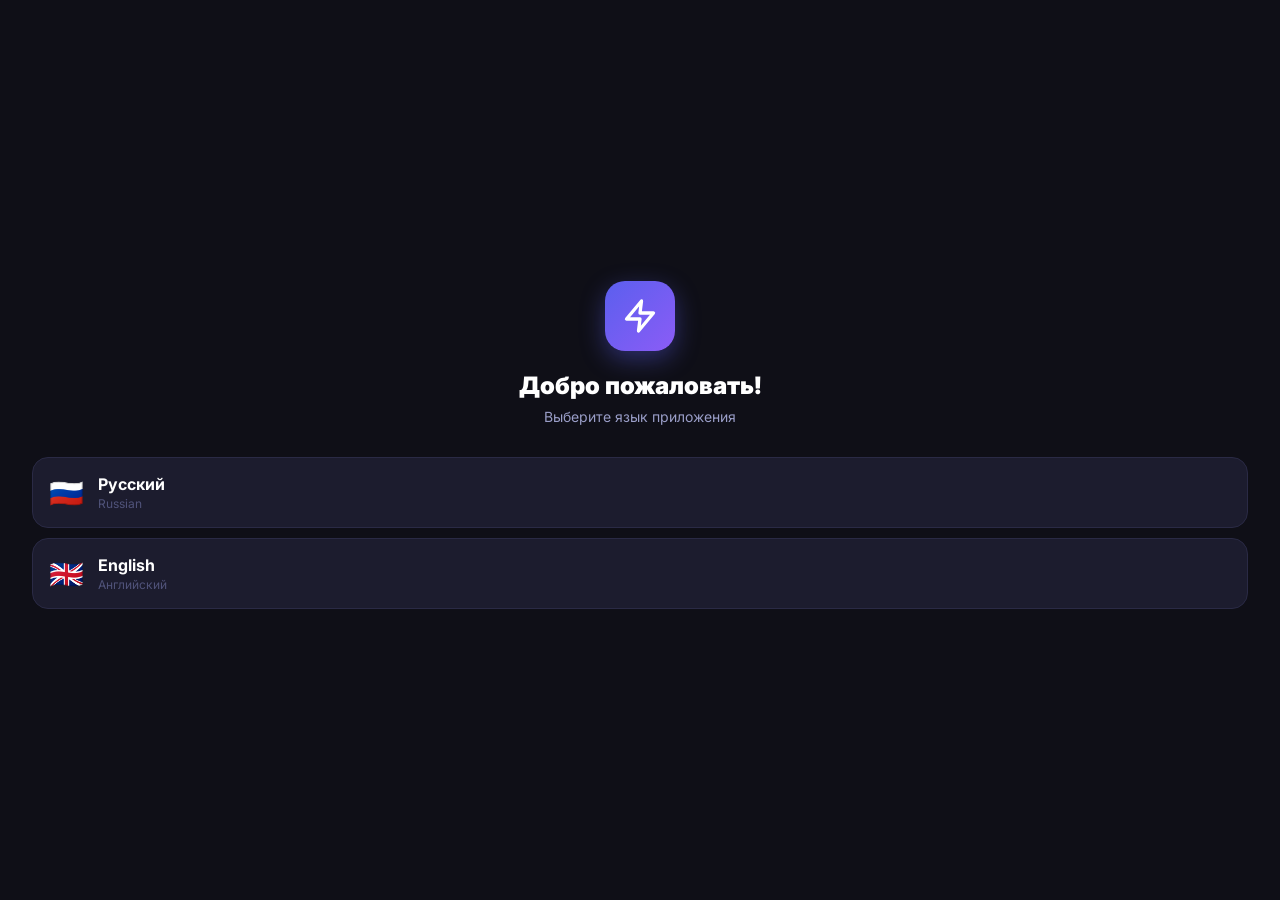
==== index.html @ 1520b5a9 "Add files via upload" ====
<!DOCTYPE html>
<html lang="ru">
<head>
  <meta charset="UTF-8">
  <meta name="viewport" content="width=device-width, initial-scale=1.0, maximum-scale=1.0, user-scalable=no, viewport-fit=cover">
  <title>TradeTON</title>
  <script src="https://telegram.org/js/telegram-web-app.js"></script>
  <link rel="stylesheet" href="style.css">
</head>
<body>

<div class="lang-welcome" id="langWelcome">
  <div class="lw-logo">
    <svg viewBox="0 0 24 24" fill="none" stroke="#fff" stroke-width="2.2" stroke-linecap="round" stroke-linejoin="round" width="36" height="36"><path d="M13 2L3 14h9l-1 8 10-12h-9l1-8z"/></svg>
  </div>
  <div class="lw-title" data-i18n="lang_welcome_title">Добро пожаловать!</div>
  <div class="lw-sub" data-i18n="lang_welcome_sub">Выберите язык приложения</div>
  <div class="lw-opt" onclick="chooseLang('ru')">
    <div class="lw-opt-flag">🇷🇺</div>
    <div><div class="lw-opt-name">Русский</div><div class="lw-opt-sub">Russian</div></div>
  </div>
  <div class="lw-opt" onclick="chooseLang('en')">
    <div class="lw-opt-flag">🇬🇧</div>
    <div><div class="lw-opt-name">English</div><div class="lw-opt-sub">Английский</div></div>
  </div>
</div>

<div class="lang-modal-overlay" id="langModal" onclick="if(event.target===this)closeLangModal()">
  <div class="lang-modal">
    <div class="modal-handle"></div>
    <div class="modal-title" data-i18n="lang_select_title">Выберите язык</div>
    <div class="lang-option" id="lang-opt-ru" onclick="chooseLang('ru')">
      <div class="lang-option-name">🇷🇺 Русский</div>
      <div class="lang-check"><svg viewBox="0 0 24 24" fill="none" stroke="#fff" stroke-width="3" width="12" height="12"><polyline points="20 6 9 17 4 12"/></svg></div>
    </div>
    <div class="lang-option" id="lang-opt-en" onclick="chooseLang('en')">
      <div class="lang-option-name">🇬🇧 English</div>
      <div class="lang-check"><svg viewBox="0 0 24 24" fill="none" stroke="#fff" stroke-width="3" width="12" height="12"><polyline points="20 6 9 17 4 12"/></svg></div>
    </div>
  </div>
</div>

<div class="splash" id="splash">
  <div class="splash-logo">
    <svg viewBox="0 0 24 24"><path d="M13 2L3 14h9l-1 8 10-12h-9l1-8z"/></svg>
  </div>
  <div class="splash-name">Trade<span>TON</span></div>
  <div class="splash-sub" data-i18n="info_tagline">Умные боты. Реальный доход.</div>
  <div class="splash-bar-wrap"><div class="splash-bar" id="splashBar"></div></div>
  <div class="splash-dots">
    <div class="splash-dot lit" id="sd0"></div>
    <div class="splash-dot" id="sd1"></div>
    <div class="splash-dot" id="sd2"></div>
    <div class="splash-dot" id="sd3"></div>
  </div>
</div>

<div class="header">
  <div class="logo">
    <div class="logo-mark">
      <svg viewBox="0 0 24 24" fill="none" stroke="#fff" stroke-width="2.2" stroke-linecap="round" stroke-linejoin="round"><path d="M13 2L3 14h9l-1 8 10-12h-9l1-8z"/></svg>
    </div>
    <div class="logo-text">Trade<span>TON</span></div>
  </div>
  <div class="header-right">
    <div class="bal-pill">
      <div class="balance-label" data-i18n="balance">Баланс</div>
      <div class="balance-val" id="balanceEl">2 841.50 TON</div>
    </div>
    <div class="avatar" id="avatarEl">А</div>
  </div>
</div>

<div class="pages">

  <!-- ТОРГИ -->
  <div class="page active" id="page-trade">
    <div id="activeSection" style="display:none">
      <div class="sec-title"><span style="display:inline-flex;align-items:center;gap:5px"><svg viewBox="0 0 24 24" fill="none" stroke="#39D98A" stroke-width="1.9" stroke-linecap="round" stroke-linejoin="round" width="14" height="14" ><circle cx="12" cy="12" r="3" fill="#39D98A"/><path d="M12 2v2M12 20v2M4.93 4.93l1.41 1.41M17.66 17.66l1.41 1.41M2 12h2M20 12h2M4.93 19.07l1.41-1.41M17.66 6.34l1.41-1.41"/></svg></span> <span data-i18n="active_bots">Активные боты</span></div>
      <div id="activeBotsList"></div>
    </div>
    <div class="sec-title" data-i18n="buy_bot">Купить бота</div>

    <div class="bot-card" id="bot-basic">
      <div class="bot-head">
        <div class="bot-icon basic"><svg viewBox="0 0 24 24" fill="none" stroke="#7B7FF8" stroke-width="1.8" stroke-linecap="round" stroke-linejoin="round"><rect x="3" y="11" width="18" height="10" rx="2"/><path d="M12 2v4"/><circle cx="12" cy="6" r="1"/><path d="M8 15h.01M12 15h.01M16 15h.01"/><path d="M6 11V9a6 6 0 0 1 12 0v2"/></svg></div>
        <div><div class="bot-name">Scout Bot</div><div class="bot-tier tier-basic">BASIC</div></div>
        <div class="bot-badge"><div class="yield-val" id="yld-basic">+3.5–4.8%</div><div class="yield-lbl" id="ylbl-basic">за 7 дней</div></div>
      </div>
      <div class="bot-body">
        <div class="bot-pairs" data-bot="basic">
          <button class="pair-chip sel">EUR/USD</button>
          <button class="pair-chip">GBP/USD</button>
          <button class="pair-chip">USD/JPY</button>
          <button class="pair-chip">USD/CHF</button>
        </div>
        <div class="bot-dur" data-bot="basic">
          <button class="dur-btn sel" data-days="7" data-price="29">7 дней<span class="dur-price">29 TON</span></button>
          <button class="dur-btn" data-days="14" data-price="49">14 дней<span class="dur-price">49 TON</span></button>
          <button class="dur-btn" data-days="30" data-price="89">30 дней<span class="dur-price">89 TON</span></button>
        </div>
        <button class="buy-btn basic-btn" onclick="openModal('Scout Bot','basic')"><span style="display:inline-flex;align-items:center;gap:6px"><svg viewBox="0 0 24 24" fill="none" stroke="#fff" stroke-width="1.9" stroke-linecap="round" stroke-linejoin="round" width="15" height="15" ><path d="M4.5 16.5c-1.5 1.26-2 5-2 5s3.74-.5 5-2c.71-.84.7-2.13-.09-2.91a2.18 2.18 0 0 0-2.91-.09z"/><path d="m12 15-3-3a22 22 0 0 1 2-3.95A12.88 12.88 0 0 1 22 2c0 2.72-.78 7.5-6 11a22.35 22.35 0 0 1-4 2z"/><path d="M9 12H4s.55-3.03 2-4c1.62-1.08 5 0 5 0"/><path d="M12 15v5s3.03-.55 4-2c1.08-1.62 0-5 0-5"/></svg> <span data-i18n-html="launch_btn_basic">Запустить — 29 TON</span></span></button>
      </div>
    </div>

    <div class="bot-card" id="bot-pro">
      <div class="bot-head">
        <div class="bot-icon pro"><svg viewBox="0 0 24 24" fill="none" stroke="#39D98A" stroke-width="1.8" stroke-linecap="round" stroke-linejoin="round"><polyline points="22 7 13.5 15.5 8.5 10.5 2 17"/><polyline points="16 7 22 7 22 13"/></svg></div>
        <div><div class="bot-name">Alpha Bot</div><div class="bot-tier tier-pro">PRO</div></div>
        <div class="bot-badge"><div class="yield-val" style="color:var(--green)" id="yld-pro">+4.2–6.1%</div><div class="yield-lbl" id="ylbl-pro">за 7 дней</div></div>
      </div>
      <div class="bot-body">
        <div class="bot-pairs" data-bot="pro">
          <button class="pair-chip sel">AAPL</button>
          <button class="pair-chip">TSLA</button>
          <button class="pair-chip">NVDA</button>
          <button class="pair-chip">MSFT</button>
          <button class="pair-chip">AMZN</button>
        </div>
        <div class="bot-dur" data-bot="pro">
          <button class="dur-btn sel" data-days="7" data-price="79">7 дней<span class="dur-price">79 TON</span></button>
          <button class="dur-btn" data-days="14" data-price="139">14 дней<span class="dur-price">139 TON</span></button>
          <button class="dur-btn" data-days="30" data-price="249">30 дней<span class="dur-price">249 TON</span></button>
        </div>
        <button class="buy-btn pro-btn" onclick="openModal('Alpha Bot','pro')"><span style="display:inline-flex;align-items:center;gap:6px"><svg viewBox="0 0 24 24" fill="none" stroke="#052010" stroke-width="1.9" stroke-linecap="round" stroke-linejoin="round" width="15" height="15" ><path d="M9.5 2A2.5 2.5 0 0 1 12 4.5v15a2.5 2.5 0 0 1-4.96-.46 2.5 2.5 0 0 1-2.96-3.08 3 3 0 0 1-.34-5.58 2.5 2.5 0 0 1 1.32-4.24 2.5 2.5 0 0 1 1.98-3A2.5 2.5 0 0 1 9.5 2Z"/><path d="M14.5 2A2.5 2.5 0 0 0 12 4.5v15a2.5 2.5 0 0 0 4.96-.46 2.5 2.5 0 0 0 2.96-3.08 3 3 0 0 0 .34-5.58 2.5 2.5 0 0 0-1.32-4.24 2.5 2.5 0 0 0-1.98-3A2.5 2.5 0 0 0 14.5 2Z"/></svg> <span data-i18n-html="launch_btn_pro">Запустить — 79 TON</span></span></button>
      </div>
    </div>

    <div class="bot-card premium" id="bot-elite">
      <div class="bot-head">
        <div class="bot-icon elite"><svg viewBox="0 0 24 24" fill="none" stroke="#F6465D" stroke-width="1.8" stroke-linecap="round" stroke-linejoin="round"><polygon points="12 2 15.09 8.26 22 9.27 17 14.14 18.18 21.02 12 17.77 5.82 21.02 7 14.14 2 9.27 8.91 8.26 12 2"/></svg></div>
        <div><div class="bot-name">Quantum Bot</div><div class="bot-tier tier-elite">ELITE</div></div>
        <div class="bot-badge"><div class="yield-val" style="color:var(--green)" id="yld-elite">+5.0–8.0%</div><div class="yield-lbl" id="ylbl-elite">за 7 дней</div></div>
      </div>
      <div class="bot-body">
        <div class="bot-pairs" data-bot="elite">
          <button class="pair-chip sel">XAU/USD</button>
          <button class="pair-chip">XAG/USD</button>
          <button class="pair-chip">EUR/USD</button>
          <button class="pair-chip">GBP/JPY</button>
        </div>
        <div class="bot-dur" data-bot="elite">
          <button class="dur-btn sel" data-days="7" data-price="199">7 дней<span class="dur-price">199 TON</span></button>
          <button class="dur-btn" data-days="14" data-price="349">14 дней<span class="dur-price">349 TON</span></button>
          <button class="dur-btn" data-days="30" data-price="599">30 дней<span class="dur-price">599 TON</span></button>
        </div>
        <button class="buy-btn elite-btn" onclick="openModal('Quantum Bot','elite')"><span style="display:inline-flex;align-items:center;gap:6px"><svg viewBox="0 0 24 24" fill="none" stroke="#fff" stroke-width="1.9" stroke-linecap="round" stroke-linejoin="round" width="15" height="15" ><polygon points="12 2 15.09 8.26 22 9.27 17 14.14 18.18 21.02 12 17.77 5.82 21.02 7 14.14 2 9.27 8.91 8.26 12 2"/></svg> <span data-i18n-html="launch_btn_elite">Запустить — 199 TON</span></span></button>
      </div>
    </div>
  </div>

  <!-- ЗАДАНИЯ -->
  <div class="page" id="page-tasks">
    <div style="background:linear-gradient(160deg,#1A1A35,#12122A,#0F0F17);border:1px solid var(--border);border-radius:var(--r);padding:20px;margin-bottom:12px;position:relative;overflow:hidden;">
      <div style="position:absolute;top:-50px;right:-50px;width:160px;height:160px;background:radial-gradient(circle,rgba(91,95,238,.18),transparent 70%)"></div>
      <div style="font-size:20px;font-weight:900;letter-spacing:-.4px;margin-bottom:4px" data-i18n="tasks_title">Задания</div>
      <div style="font-size:12px;color:var(--text2)" data-i18n="tasks_sub">Выполняй задания — получай TON</div>
    </div>

    <div class="sec-title" data-i18n="tasks_referrals_title">Приглашения</div>
    <div id="tasksRefList"></div>

    <div class="sec-title" data-i18n="tasks_bots_title">Боты</div>
    <div id="tasksBotsSection"></div>

    <div class="sec-title" data-i18n="tasks_earn_title">Заработок</div>
    <div id="tasksEarnSection"></div>
  </div>

  <!-- РЕФЕРАЛЫ -->
  <div class="page" id="page-ref">
    <div class="ref-hero">
      <div class="wh-lbl" data-i18n="ref_team">Ваша команда</div>
      <div class="ref-count" id="refCount">0 <span style="font-size:15px;color:var(--text2)" data-i18n="ref_referrals">рефералов</span></div>
      <div class="ref-earn"><span data-i18n="ref_earned_lbl">Заработано:</span> <span style="color:var(--green);font-weight:700" id="refEarned">0.0000 TON</span></div>
    </div>

    <div class="card" style="margin-bottom:10px">
      <div style="font-size:13px;font-weight:700;margin-bottom:10px" data-i18n="ref_how_title">Как работает программа</div>
      <div style="display:flex;align-items:flex-start;gap:10px;margin-bottom:8px">
        <div style="min-width:28px;height:28px;border-radius:50%;background:var(--accent-dim);display:flex;align-items:center;justify-content:center;font-size:12px;font-weight:800;color:var(--accent2);flex-shrink:0">1</div>
        <div style="font-size:12px;color:var(--text2);line-height:1.5" data-i18n="ref_step1">Поделись своей реферальной ссылкой с другом</div>
      </div>
      <div style="display:flex;align-items:flex-start;gap:10px;margin-bottom:8px">
        <div style="min-width:28px;height:28px;border-radius:50%;background:var(--accent-dim);display:flex;align-items:center;justify-content:center;font-size:12px;font-weight:800;color:var(--accent2);flex-shrink:0">2</div>
        <div style="font-size:12px;color:var(--text2);line-height:1.5" data-i18n="ref_step2">Друг запускает торгового бота и зарабатывает</div>
      </div>
      <div style="display:flex;align-items:flex-start;gap:10px">
        <div style="min-width:28px;height:28px;border-radius:50%;background:var(--green-dim);display:flex;align-items:center;justify-content:center;font-size:12px;font-weight:800;color:var(--green);flex-shrink:0">3</div>
        <div style="font-size:12px;color:var(--text2);line-height:1.5" data-i18n="ref_step3_full">Ты получаешь 5% от его дохода автоматически на баланс — каждый раз когда он забирает доход с бота</div>
      </div>
    </div>

    <div class="ref-link-box">
      <div class="ref-link" id="refLink">Загрузка...</div>
      <button class="copy-btn" onclick="copyRef()" data-i18n="ref_copy">Копировать</button>
    </div>
    <button class="share-btn" onclick="shareRef()"><span style="display:inline-flex;align-items:center;gap:7px"><svg viewBox="0 0 24 24" fill="none" stroke="#fff" stroke-width="1.9" stroke-linecap="round" stroke-linejoin="round" width="15" height="15"><circle cx="18" cy="5" r="3"/><circle cx="6" cy="12" r="3"/><circle cx="18" cy="19" r="3"/><line x1="8.59" y1="13.51" x2="15.42" y2="17.49"/><line x1="15.41" y1="6.51" x2="8.59" y2="10.49"/></svg> <span data-i18n="ref_share">Поделиться</span></span></button>
    <div class="sec-title" data-i18n="ref_list_title">Рефералы</div>
    <div class="card" id="refList">
      <div style="padding:16px;text-align:center;color:var(--text3);font-size:13px" data-i18n="ref_empty">Пока никого нет</div>
    </div>
  </div>

  <!-- ИНФО -->
  <div class="page" id="page-guide">
    <div class="info-hero">
      <div class="info-logo-wrap">
        <div class="info-logo-icon">
          <svg viewBox="0 0 24 24" fill="none" stroke="#fff" stroke-width="2.2" stroke-linecap="round" stroke-linejoin="round"><path d="M13 2L3 14h9l-1 8 10-12h-9l1-8z"/></svg>
        </div>
        <div class="info-logo-text">Trade<span>TON</span></div>
      </div>
      <div class="info-tagline" data-i18n="info_tagline">Умные боты. Реальный доход.</div>
      <div class="info-version" data-i18n="info_version">Версия 1.0 · TON Blockchain</div>
    </div>

    <div class="sec-title" data-i18n="info_how_title">Как это работает</div>

    <div class="info-step">
      <div class="info-step-icon" style="background:linear-gradient(135deg,#5B5FEE,#7B7FF8)">
        <svg viewBox="0 0 24 24" fill="none" stroke="#fff" stroke-width="2" stroke-linecap="round" stroke-linejoin="round" width="20" height="20"><rect x="3" y="11" width="18" height="10" rx="2"/><path d="M12 2v4"/><circle cx="12" cy="6" r="1"/><path d="M8 15h.01M12 15h.01M16 15h.01"/></svg>
      </div>
      <div class="info-step-body">
        <div class="info-step-title" data-i18n="info_step1_title">Выбери бота</div>
        <div class="info-step-text" data-i18n="info_step1_text">Scout Bot, Alpha Bot или Quantum Bot — выбери бота, торговую пару и срок. Запусти за TON и следи за сделками в реальном времени.</div>
      </div>
    </div>

    <div class="info-step">
      <div class="info-step-icon" style="background:linear-gradient(135deg,#0E7C5A,#39D98A)">
        <svg viewBox="0 0 24 24" fill="none" stroke="#fff" stroke-width="2" stroke-linecap="round" stroke-linejoin="round" width="20" height="20"><polyline points="22 7 13.5 15.5 8.5 10.5 2 17"/><polyline points="16 7 22 7 22 13"/></svg>
      </div>
      <div class="info-step-body">
        <div class="info-step-title" data-i18n="info_step2_title">Бот торгует</div>
        <div class="info-step-text" data-i18n="info_step2_text">Алгоритм открывает и закрывает позиции по BUY и SELL. Иногда фиксирует небольшой минус — чтобы зайти ниже и заработать больше.</div>
      </div>
    </div>

    <div class="info-step">
      <div class="info-step-icon" style="background:linear-gradient(135deg,#7C3AED,#A78BFA)">
        <svg viewBox="0 0 24 24" fill="none" stroke="#fff" stroke-width="2" stroke-linecap="round" stroke-linejoin="round" width="20" height="20"><circle cx="12" cy="12" r="10"/><polyline points="12 6 12 12 16 14"/></svg>
      </div>
      <div class="info-step-body">
        <div class="info-step-title" data-i18n="info_step3_title">Забери доход в конце</div>
        <div class="info-step-text" data-i18n="info_step3_text">По окончании периода появится кнопка «Забрать». Нажми — и весь депозит + заработанное вернётся на твой баланс.</div>
      </div>
    </div>

    <div class="info-step">
      <div class="info-step-icon" style="background:linear-gradient(135deg,#C2185B,#F06292)">
        <svg viewBox="0 0 24 24" fill="none" stroke="#fff" stroke-width="2" stroke-linecap="round" stroke-linejoin="round" width="20" height="20"><path d="M17 21v-2a4 4 0 0 0-4-4H5a4 4 0 0 0-4 4v2"/><circle cx="9" cy="7" r="4"/><path d="M23 21v-2a4 4 0 0 0-3-3.87"/><path d="M16 3.13a4 4 0 0 1 0 7.75"/></svg>
      </div>
      <div class="info-step-body">
        <div class="info-step-title" data-i18n="info_step4_title">Приглашай друзей</div>
        <div class="info-step-text" data-i18n="info_step4_text">Делись реферальной ссылкой — получай % от дохода каждого приглашённого. Пассивный заработок без вложений.</div>
      </div>
    </div>

    <div class="info-step">
      <div class="info-step-icon" style="background:linear-gradient(135deg,#E65100,#FF9800)">
        <svg viewBox="0 0 24 24" fill="none" stroke="#fff" stroke-width="2" stroke-linecap="round" stroke-linejoin="round" width="20" height="20"><path d="M21 12V7H5a2 2 0 0 1 0-4h14v4"/><path d="M3 5v14a2 2 0 0 0 2 2h16v-5"/><path d="M18 12a2 2 0 0 0 0 4h4v-4z"/></svg>
      </div>
      <div class="info-step-body">
        <div class="info-step-title" data-i18n="info_step5_title">Вывод в TON</div>
        <div class="info-step-text" data-i18n="info_step5_text">Все средства хранятся на TON-кошельке. Вывод доступен в любой момент через раздел Кошелёк.</div>
      </div>
    </div>

    <div class="sec-title" data-i18n="faq_title">Частые вопросы</div>
    <div class="faq-item" onclick="toggleFaq(this)">
      <div class="faq-q"><span data-i18n="faq1_q">Могу ли я потерять вложенное?</span><span class="faq-arr">›</span></div>
      <div class="faq-a" data-i18n="faq1_a">Нет. Депозит за бота возвращается полностью в конце периода вместе с доходом. Бот несёт убыток только по отдельным сделкам внутри цикла — итоговый результат всегда плюсовой.</div>
    </div>
    <div class="faq-item" onclick="toggleFaq(this)">
      <div class="faq-q"><span data-i18n="faq2_q">Сколько ботов можно запустить?</span><span class="faq-arr">›</span></div>
      <div class="faq-a" data-i18n="faq2_a">Столько, сколько позволяет баланс. Каждый бот работает независимо — запускай несколько, чтобы суммировать доход по разным инструментам.</div>
    </div>
    <div class="faq-item" onclick="toggleFaq(this)">
      <div class="faq-q"><span data-i18n="faq3_q">Когда зачисляется доход?</span><span class="faq-arr">›</span></div>
      <div class="faq-a" data-i18n="faq3_a">По окончании срока работы бота. В карточке появится кнопка «Забрать» — нажми, и сумма сразу придёт на баланс.</div>
    </div>
    <div class="faq-item" onclick="toggleFaq(this)">
      <div class="faq-q"><span data-i18n="faq4_q">Почему бот иногда продаёт в минус?</span><span class="faq-arr">›</span></div>
      <div class="faq-a" data-i18n="faq4_a">Это часть стратегии: зафиксировать небольшой убыток, чтобы войти по более выгодной цене ниже. Это позволяет заработать больше в рамках всего периода.</div>
    </div>
    <div class="faq-item" onclick="toggleFaq(this)">
      <div class="faq-q"><span data-i18n="faq5_q">Как работает реферальная программа?</span><span class="faq-arr">›</span></div>
      <div class="faq-a" data-i18n="faq5_a">Поделись своей ссылкой. Когда приглашённый запустит бота и получит доход — ты автоматически получишь % от этой суммы на свой баланс.</div>
    </div>
    <div style="height:12px"></div>
  </div>

  <!-- КОШЕЛЁК -->
  <div class="page" id="page-wallet">
    <div class="wallet-hero">
      <div class="wh-lbl" data-i18n="wallet_balance">Баланс кошелька</div>
      <div class="wh-bal" id="walletBal">2 841.50 TON</div>
      <div class="wh-addr">UQBx9k2...d4Kp</div>
      <div class="wallet-act-row">
        <button class="wact-btn wact-in" onclick="openWalletModal('deposit')">
          <div class="wact-ico"><svg viewBox="0 0 24 24" fill="none" stroke="#fff" stroke-width="2.2" stroke-linecap="round" stroke-linejoin="round"><path d="M12 2v20M2 12l10 10 10-10"/></svg></div>
          <span data-i18n="wallet_deposit">Пополнить</span>
        </button>
        <button class="wact-btn wact-out" onclick="openWalletModal('withdraw')">
          <div class="wact-ico"><svg viewBox="0 0 24 24" fill="none" stroke="#fff" stroke-width="2.2" stroke-linecap="round" stroke-linejoin="round"><path d="M12 22V2M2 12l10-10 10 10"/></svg></div>
          <span data-i18n="wallet_withdraw">Вывести</span>
        </button>
      </div>
    </div>

    <div style="display:flex;align-items:center;justify-content:space-between;background:var(--card);border:1px solid var(--border);border-radius:var(--r);padding:14px;margin-bottom:10px;">
      <div>
        <div style="font-size:11px;color:var(--text3);text-transform:uppercase;letter-spacing:.6px;font-weight:600;margin-bottom:3px" data-i18n="lang_label">Язык</div>
        <div style="font-size:14px;font-weight:700" id="langCurrentLabel">Русский</div>
      </div>
      <button onclick="openLangModal()" style="background:var(--accent-dim);border:1px solid var(--accent);color:var(--accent2);border-radius:var(--r2);padding:8px 16px;font-size:13px;font-weight:700;cursor:pointer;font-family:inherit" data-i18n="lang_change">Изменить</button>
    </div>

    <div class="wallet-summary">
      <div class="ws-item">
        <div class="ws-lbl" data-i18n="wallet_available">Доступно</div>
        <div class="ws-val green" id="wAvail">2 841.50 TON</div>
      </div>
      <div class="ws-div"></div>
      <div class="ws-item">
        <div class="ws-lbl" data-i18n="wallet_in_bots">В ботах</div>
        <div class="ws-val" id="wInBots">0 TON</div>
      </div>
      <div class="ws-div"></div>
      <div class="ws-item">
        <div class="ws-lbl" data-i18n="wallet_monthly">Доход за месяц</div>
        <div class="ws-val green" id="wMonthly">+0 TON</div>
      </div>
    </div>

    <div class="sec-title" data-i18n="wallet_history">История</div>
    <div class="wallet-tx-wrap" id="txList">
      <div style="padding:24px;text-align:center;color:var(--text3);font-size:13px" data-i18n="wallet_no_tx">Транзакций пока нет</div>
    </div>
  </div>
</div>

<!-- MODAL: Deposit/Withdraw -->
<div class="modal-overlay" id="walletModal">
  <div class="modal">
    <div class="modal-handle"></div>
    <button class="modal-close" onclick="closeWalletModal()">✕</button>
    <div class="modal-title" id="wModalTitle">Пополнить</div>

    <div id="wDepositView">
      <div class="wm-address-box">
        <div class="wm-addr-lbl" data-i18n="deposit_addr_lbl">Ваш TON-адрес</div>
        <div class="wm-addr-val" id="wDepositAddr">UQBx9k2mF...d4Kp</div>
        <button class="wm-copy-btn" onclick="copyWalletAddr()">
          <svg viewBox="0 0 24 24" fill="none" stroke="currentColor" stroke-width="2" stroke-linecap="round" stroke-linejoin="round" width="14" height="14"><rect x="9" y="9" width="13" height="13" rx="2"/><path d="M5 15H4a2 2 0 0 1-2-2V4a2 2 0 0 1 2-2h9a2 2 0 0 1 2 2v1"/></svg>
          <span data-i18n="deposit_copy_addr">Копировать</span>
        </button>
      </div>
      
      <!-- Поле для MEMO -->
      <div style="margin-bottom: 14px;">
        <div class="wm-addr-lbl" data-i18n="deposit_memo_lbl">Ваш MEMO (Telegram ID)</div>
        <div class="wm-address-box" style="border-color:var(--accent);background:var(--accent-dim);">
          <div style="display:flex;align-items:center;justify-content:space-between;gap:10px;">
            <div style="font-size:20px;font-weight:800;color:var(--accent2);letter-spacing:.5px;" id="userTelegramId">—</div>
            <button class="wm-copy-btn" onclick="copyMemoId()" id="copyMemoBtn">
              <svg viewBox="0 0 24 24" fill="none" stroke="currentColor" stroke-width="2" stroke-linecap="round" stroke-linejoin="round" width="14" height="14"><rect x="9" y="9" width="13" height="13" rx="2"/><path d="M5 15H4a2 2 0 0 1-2-2V4a2 2 0 0 1 2-2h9a2 2 0 0 1 2 2v1"/></svg>
              <span data-i18n="deposit_copy_memo">Копировать</span>
            </button>
          </div>
        </div>
        <div class="wm-hint" style="margin-top:6px;background:rgba(246,70,93,.08);border-color:rgba(246,70,93,.3);" data-i18n="deposit_memo_hint">
          ⚠️ ОБЯЗАТЕЛЬНО укажите этот MEMO в комментарии к переводу! Без MEMO средства не будут зачислены.
        </div>
      </div>
      
      <div class="wm-hint" data-i18n="deposit_hint">Отправь TON на этот адрес — средства зачислятся после подтверждения администратором.</div>
      <div class="wm-amount-row">
        <div class="wm-lbl" data-i18n="deposit_amount_lbl">Сумма пополнения</div>
        <div class="wm-input-wrap">
          <input class="wm-input" type="number" id="depositAmt" placeholder="0.00" min="0.1" step="0.1">
          <span class="wm-currency">TON</span>
        </div>
      </div>
      <button class="confirm-btn" onclick="doDeposit()"><span style="display:inline-flex;align-items:center;gap:7px"><svg viewBox="0 0 24 24" fill="none" stroke="#fff" stroke-width="1.9" stroke-linecap="round" stroke-linejoin="round" width="15" height="15" ><path d="M12 2v20M2 12l10 10 10-10"/></svg> <span data-i18n="deposit_btn">Пополнить</span></span></button>
    </div>

    <div id="wWithdrawView" style="display:none">
      <div class="wm-balance-hint"><span data-i18n="withdraw_avail_lbl">Доступно:</span> <span id="wDrawAvail" style="color:var(--green);font-weight:700">—</span></div>
      <div class="wm-lbl" style="margin-bottom:6px" data-i18n="withdraw_amount">Сумма вывода</div>
      <div class="wm-input-wrap" style="margin-bottom:10px">
        <input class="wm-input" type="number" id="withdrawAmt" placeholder="0.00" min="0.1" step="0.1">
        <span class="wm-currency">TON</span>
      </div>
      <div class="wm-lbl" style="margin-bottom:6px" data-i18n="withdraw_addr">TON-адрес получателя</div>
      <input class="wm-input" id="withdrawAddr" placeholder="UQ..." style="width:100%;margin-bottom:10px;background:var(--card2);border:1px solid var(--border);border-radius:var(--r2);padding:13px 14px;font-size:14px;color:var(--text);font-family:inherit;outline:none">
      <div class="row" style="border:none;padding:4px 0 10px">
        <div class="row-lbl" data-i18n="withdraw_fee">Комиссия сети</div>
        <div class="row-val" style="color:var(--text2)">~0.05 TON</div>
      </div>
      <div class="row" style="border:none;padding:0">
        <div class="row-lbl" data-i18n="withdraw_receive">Получите</div>
        <div class="row-val" id="wDrawGet" style="color:var(--green)">—</div>
      </div>
      <button class="confirm-btn" onclick="doWithdraw()" style="background:linear-gradient(135deg,#F6465D,#FF6B6B)"><span style="display:inline-flex;align-items:center;gap:7px"><svg viewBox="0 0 24 24" fill="none" stroke="#fff" stroke-width="1.9" stroke-linecap="round" stroke-linejoin="round" width="15" height="15" ><path d="M12 22V2M2 12l10-10 10 10"/></svg> <span data-i18n="withdraw_btn">Вывести</span></span></button>
    </div>
  </div>
</div>

<nav class="nav">
  <button class="nav-btn active" onclick="switchPage('trade')" id="nav-trade">
    <div class="nav-ico"><svg viewBox="0 0 24 24"><polyline points="22 7 13.5 15.5 8.5 10.5 2 17"/><polyline points="16 7 22 7 22 13"/></svg></div>
    <div class="nav-lbl" data-i18n="nav_trade">Торги</div>
  </button>
  <button class="nav-btn" onclick="switchPage('tasks')" id="nav-tasks">
    <div class="nav-ico"><svg viewBox="0 0 24 24" fill="none" stroke="currentColor" stroke-width="1.7" stroke-linecap="round" stroke-linejoin="round"><path d="M9 11l3 3L22 4"/><path d="M21 12v7a2 2 0 0 1-2 2H5a2 2 0 0 1-2-2V5a2 2 0 0 1 2-2h11"/></svg></div>
    <div class="nav-lbl" data-i18n="nav_tasks">Задания</div>
  </button>
  <button class="nav-btn" onclick="switchPage('ref')" id="nav-ref">
    <div class="nav-ico"><svg viewBox="0 0 24 24"><path d="M17 21v-2a4 4 0 0 0-4-4H5a4 4 0 0 0-4 4v2"/><circle cx="9" cy="7" r="4"/><path d="M23 21v-2a4 4 0 0 0-3-3.87"/><path d="M16 3.13a4 4 0 0 1 0 7.75"/></svg></div>
    <div class="nav-lbl" data-i18n="nav_ref">Рефералы</div>
  </button>
  <button class="nav-btn" onclick="switchPage('guide')" id="nav-guide">
    <div class="nav-ico"><svg viewBox="0 0 24 24"><circle cx="12" cy="12" r="10"/><path d="M12 16v-4"/><path d="M12 8h.01"/></svg></div>
    <div class="nav-lbl" data-i18n="nav_guide">Инфо</div>
  </button>
  <button class="nav-btn" onclick="switchPage('wallet')" id="nav-wallet">
    <div class="nav-ico"><svg viewBox="0 0 24 24"><path d="M21 12V7H5a2 2 0 0 1 0-4h14v4"/><path d="M3 5v14a2 2 0 0 0 2 2h16v-5"/><path d="M18 12a2 2 0 0 0 0 4h4v-4z"/></svg></div>
    <div class="nav-lbl" data-i18n="nav_wallet">Кошелёк</div>
  </button>
</nav>

<div class="modal-overlay" id="botModal">
  <div class="modal">
    <div class="modal-handle"></div>
    <button class="modal-close" onclick="closeModal()">✕</button>
    <div class="modal-title" id="mTitle">Запустить бота</div>
    <div class="row"><div class="row-lbl" data-i18n="modal_bot">Бот</div><div class="row-val" id="mName">—</div></div>
    <div class="row"><div class="row-lbl" data-i18n="modal_pair">Инструмент</div><div class="row-val" id="mPair">—</div></div>
    <div class="row"><div class="row-lbl" data-i18n="modal_period">Период</div><div class="row-val" id="mDays">—</div></div>
    <div class="row"><div class="row-lbl" data-i18n="modal_yield">Доход за период</div><div class="row-val" style="color:var(--green)" id="mYield">—</div></div>
    <div class="row"><div class="row-lbl" data-i18n="modal_price">Стоимость</div><div class="row-val" id="mPrice">—</div></div>
    <div style="height:1px;background:var(--border);margin:8px 0"></div>
    <div class="row"><div class="row-lbl" data-i18n="modal_after">Баланс после</div><div class="row-val" style="color:var(--text2)" id="mAfter">—</div></div>
    <button class="confirm-btn" onclick="buyBot()"><span style="display:inline-flex;align-items:center;gap:7px"><svg viewBox="0 0 24 24" fill="none" stroke="#fff" stroke-width="1.9" stroke-linecap="round" stroke-linejoin="round" width="15" height="15" ><polyline points="20 6 9 17 4 12"/></svg> <span data-i18n="modal_confirm">Подтвердить</span></span></button>
  </div>
</div>

<div class="toast" id="toast"></div>

<script src="localization.js"></script>
<script src="script.js"></script>
</body>
</html>
---- style.css ----
@import url('https://fonts.googleapis.com/css2?family=Inter:wght@400;500;600;700;800;900&display=swap');
@import url('https://fonts.googleapis.com/css2?family=Inter:wght@400;500;600;700;800;900&display=swap');
:root {
  --bg:#0F0F17;
  --bg2:#13131E;
  --card:#1C1C2E;
  --card2:#22223A;
  --border:#2A2A45;
  --border2:#333358;
  --accent:#5B5FEE;
  --accent2:#7B7FF8;
  --accent-dim:rgba(91,95,238,0.14);
  --accent-dim2:rgba(91,95,238,0.07);
  --green:#39D98A;
  --green-dim:rgba(57,217,138,0.1);
  --red:#FF5263;
  --red-dim:rgba(255,82,99,0.1);
  --text:#FFFFFF;
  --text2:#9A9EC8;
  --text3:#50537A;
  --r:16px; --r2:12px; --r3:8px;
}
*{margin:0;padding:0;box-sizing:border-box;-webkit-tap-highlight-color:transparent;}
html,body{height:100%;background:var(--bg);color:var(--text);font-family:'Inter',system-ui,sans-serif;overflow:hidden;}

/* ── SCROLLBAR ── */
::-webkit-scrollbar{width:0;height:0;}

/* ── HEADER — спущен вниз, с отступами и скруглением ── */
.header{
  position:fixed;
  top:82px;                 /* отступ сверху */
  left:12px;
  right:12px;
  width:auto;               /* чтобы не растягивался на всю ширину с отступами */
  z-index:100;
  background:rgba(15,15,23,0.92);
  backdrop-filter:blur(20px);
  border:1px solid var(--border);
  border-radius:20px;       /* скруглённые края */
  padding:0 16px;
  height:56px;              /* чуть уменьшил высоту для аккуратности */
  display:flex;
  align-items:center;
  justify-content:space-between;
  box-shadow:0 4px 12px rgba(0,0,0,0.2);
}
.logo{display:flex;align-items:center;gap:9px;}
.logo-mark{
  width:34px;height:34px;border-radius:10px;
  background:linear-gradient(135deg,#5B5FEE,#8B5CF6);
  display:flex;align-items:center;justify-content:center;flex-shrink:0;
  box-shadow:0 4px 12px rgba(91,95,238,0.35);
}
.logo-mark svg{width:18px;height:18px;fill:none;stroke:#fff;stroke-width:2;stroke-linecap:round;stroke-linejoin:round;}
.logo-text{font-size:16px;font-weight:800;letter-spacing:-.4px;color:var(--text);}
.logo-text span{background:linear-gradient(90deg,#7B7FF8,#C4B5FD);-webkit-background-clip:text;-webkit-text-fill-color:transparent;}
.header-right{display:flex;align-items:center;gap:10px;}

.avatar{width:34px;height:34px;border-radius:50%;background:linear-gradient(135deg,#5B5FEE,#8B5CF6);display:flex;align-items:center;justify-content:center;font-size:13px;font-weight:800;color:#fff;flex-shrink:0;border:2px solid rgba(91,95,238,.3);cursor:pointer;}

.bal-pill{text-align:right;}
.balance-label{font-size:9px;color:var(--text3);text-transform:uppercase;letter-spacing:.8px;font-weight:600;}
.balance-val{font-size:16px;font-weight:800;color:var(--text);letter-spacing:-.4px;line-height:1.2;}

/* ── PAGES — увеличен отступ сверху, чтобы контент не перекрывал спущенный хедер ── */
.pages{
  position:fixed;
  top:130px;                /* 12px (отступ хедера) + 56px (высота хедера) + 10px доп.воздуха */
  left:0;
  right:0;
  bottom:62px;             /* высота навбара */
  overflow:hidden;
}
.page{
  position:absolute;
  inset:0;
  overflow-y:auto;
  overflow-x:hidden;
  padding:16px 14px 20px;  /* увеличен верхний отступ */
  display:none;
}
.page.active{display:block;}

/* ── NAV ── */
.nav{
  position:fixed;bottom:0;left:0;right:0;z-index:100;
  background:rgba(15,15,23,0.96);backdrop-filter:blur(20px);
  border-top:1px solid var(--border);
  display:flex;align-items:stretch;height:62px;
  padding-bottom:env(safe-area-inset-bottom,0px);
}
.nav-btn{flex:1;display:flex;flex-direction:column;align-items:center;justify-content:center;gap:4px;border:none;background:none;cursor:pointer;color:var(--text3);transition:color .2s;padding:0;position:relative;}
.nav-btn.active{color:var(--accent2);}
.nav-ico{width:22px;height:22px;display:flex;align-items:center;justify-content:center;}
.nav-ico svg{width:22px;height:22px;fill:none;stroke:currentColor;stroke-width:1.7;stroke-linecap:round;stroke-linejoin:round;transition:stroke .2s;}
.nav-lbl{font-size:9px;font-weight:600;text-transform:uppercase;letter-spacing:.5px;transition:color .2s;}
.nav-btn.active .nav-ico svg{stroke:var(--accent2);}
.nav-btn.active .nav-lbl{color:var(--accent2);}
.nav-btn.active::before{content:'';position:absolute;top:0;left:50%;transform:translateX(-50%);width:28px;height:2px;background:linear-gradient(90deg,#5B5FEE,#A78BFA);border-radius:0 0 4px 4px;}

/* ── SEC TITLE ── */
.sec-title{font-size:11px;font-weight:700;color:var(--text3);text-transform:uppercase;letter-spacing:1.2px;margin:16px 0 10px;display:flex;align-items:center;gap:8px;}
.sec-title::after{content:'';flex:1;height:1px;background:var(--border);}

/* ── BOT CARDS ── */
.bot-card{
  background:var(--card);border:1px solid var(--border);
  border-radius:var(--r);margin-bottom:12px;overflow:hidden;
}
.bot-card.premium{border-color:rgba(91,95,238,.4);box-shadow:0 0 0 1px rgba(91,95,238,.1);}
.bot-head{display:flex;align-items:center;gap:12px;padding:15px 15px 13px;border-bottom:1px solid var(--border);}
.bot-icon{width:46px;height:46px;border-radius:13px;display:flex;align-items:center;justify-content:center;flex-shrink:0;}
.bot-icon svg{width:24px;height:24px;}
.bot-icon.basic{background:linear-gradient(135deg,#1E1E3A,#252550);border:1px solid rgba(91,95,238,.25);}
.bot-icon.pro{background:linear-gradient(135deg,#0E1E1E,#0E2820);border:1px solid rgba(57,217,138,.2);}
.bot-icon.elite{background:linear-gradient(135deg,#2A1040,#3D1458);border:1px solid rgba(167,139,250,.25);}
.bot-name{font-size:15px;font-weight:800;letter-spacing:-.2px;}
.bot-tier{font-size:9px;font-weight:800;padding:3px 8px;border-radius:6px;display:inline-block;margin-top:4px;letter-spacing:.5px;text-transform:uppercase;}
.tier-basic{background:var(--accent-dim);color:var(--accent2);}
.tier-pro{background:var(--green-dim);color:var(--green);}
.tier-elite{background:rgba(167,139,250,.12);color:#A78BFA;}
.bot-badge{margin-left:auto;text-align:right;flex-shrink:0;}
.yield-val{font-size:18px;font-weight:800;color:var(--green);letter-spacing:-.4px;}
.yield-lbl{font-size:9px;color:var(--text3);margin-top:2px;font-weight:500;}
.bot-body{padding:13px 15px 15px;}
.bot-pairs{display:flex;gap:5px;flex-wrap:wrap;margin-bottom:13px;}
.pair-chip{padding:5px 10px;border-radius:var(--r3);border:1px solid var(--border2);background:var(--card2);font-size:11px;font-weight:600;color:var(--text2);cursor:pointer;transition:all .15s;font-family:inherit;}
.pair-chip.sel{background:var(--accent-dim);border-color:var(--accent);color:var(--accent2);}
.bot-dur{display:flex;gap:6px;margin-bottom:13px;}
.dur-btn{flex:1;padding:8px 4px;border-radius:var(--r3);border:1px solid var(--border);background:var(--card2);color:var(--text2);font-size:11px;font-weight:700;cursor:pointer;text-align:center;transition:all .15s;line-height:1.3;font-family:inherit;}
.dur-price{display:block;font-size:10px;color:var(--text3);font-weight:500;margin-top:2px;}
.dur-btn.sel{background:var(--accent-dim);border-color:var(--accent);color:var(--accent2);}
.dur-btn.sel .dur-price{color:var(--accent2);opacity:.7;}
.buy-btn{width:100%;padding:13px;border-radius:var(--r2);border:none;cursor:pointer;font-size:14px;font-weight:700;letter-spacing:.1px;font-family:inherit;display:flex;align-items:center;justify-content:center;gap:7px;transition:opacity .15s;}
.buy-btn:active{opacity:.75;}
.buy-btn.basic-btn{background:linear-gradient(135deg,#5B5FEE,#7B7FF8);color:#fff;}
.buy-btn.pro-btn{background:linear-gradient(135deg,#28C76F,#39D98A);color:#052010;}
.buy-btn.elite-btn{background:linear-gradient(135deg,#7C3AED,#A78BFA);color:#fff;}

/* ── ACTIVE BOTS ── */
.active-bot{background:var(--card);border:1px solid var(--border);border-radius:var(--r);padding:14px 15px;margin-bottom:10px;}
.ab-top{display:flex;align-items:center;gap:8px;margin-bottom:10px;}
.ab-dot{width:6px;height:6px;border-radius:50%;background:var(--green);animation:pulse 2.4s infinite;flex-shrink:0;}
@keyframes pulse{0%,100%{box-shadow:0 0 0 0 rgba(57,217,138,.5);}60%{box-shadow:0 0 0 5px rgba(57,217,138,0);}}
.ab-name{font-size:13px;font-weight:700;flex:1;}
.ab-tag{font-size:10px;font-weight:700;padding:3px 8px;border-radius:6px;background:var(--accent-dim);color:var(--accent2);letter-spacing:.2px;}
.ab-profit{font-size:15px;font-weight:800;letter-spacing:-.2px;}
.ab-days{font-size:10px;color:var(--text3);}

/* ── TRADE LOG ── */
.trade-row{display:flex;align-items:center;gap:6px;padding:8px 0;border-bottom:1px solid rgba(42,42,69,.5);}
.trade-row:last-child{border-bottom:none;padding-bottom:0;}
.tr-badge{font-size:10px;font-weight:700;padding:3px 7px;border-radius:6px;flex-shrink:0;letter-spacing:.3px;min-width:44px;text-align:center;}
.tr-buy{background:var(--accent-dim);color:var(--accent2);}
.tr-sell{background:var(--green-dim);color:var(--green);}
.tr-sell-loss{background:var(--red-dim);color:var(--red);}
.tr-instr{font-size:12px;font-weight:700;flex-shrink:0;min-width:64px;}
.tr-detail{flex:1;font-size:11px;color:var(--text3);}
.tr-pnl{font-size:12px;font-weight:700;text-align:right;flex-shrink:0;min-width:56px;}
.tr-pnl.plus{color:var(--green);}
.tr-pnl.minus{color:var(--red);}
.tr-pnl.open{color:var(--text3);font-size:10px;font-weight:500;}
.tr-t{font-size:10px;color:var(--text3);flex-shrink:0;min-width:36px;text-align:right;}

/* ── STAKING ── */
.reward-row:last-child{border-bottom:none;}

/* ── SHARED ── */
.card{background:var(--card);border:1px solid var(--border);border-radius:var(--r);padding:15px;margin-bottom:10px;}
.row{display:flex;justify-content:space-between;align-items:center;padding:9px 0;border-bottom:1px solid var(--border);}
.row:last-child{border-bottom:none;}
.row-lbl{font-size:12px;color:var(--text2);}
.row-val{font-size:13px;font-weight:700;}

/* ── REFERRALS ── */
.ref-hero{background:linear-gradient(135deg,#1A1A35,#13132A);border:1px solid var(--border);border-radius:var(--r);padding:20px;margin-bottom:12px;position:relative;overflow:hidden;}
.ref-hero::after{content:'';position:absolute;top:-40px;right:-40px;width:140px;height:140px;background:radial-gradient(circle,rgba(91,95,238,.14),transparent 70%);}
.ref-count{font-size:40px;font-weight:900;letter-spacing:-1px;}
.ref-earn{font-size:13px;color:var(--text2);margin-top:3px;}
.ref-link-box{background:var(--card2);border:1px solid var(--border);border-radius:var(--r2);padding:12px 13px;display:flex;align-items:center;gap:8px;margin-bottom:10px;}
.ref-link{flex:1;font-size:12px;color:var(--accent2);overflow:hidden;text-overflow:ellipsis;white-space:nowrap;}
.copy-btn{flex-shrink:0;background:var(--accent);color:#fff;border:none;border-radius:6px;padding:7px 11px;font-size:11px;font-weight:700;cursor:pointer;font-family:inherit;}
.ref-item{display:flex;align-items:center;gap:10px;padding:10px 0;border-bottom:1px solid var(--border);}
.ref-item:last-child{border-bottom:none;}
.ri-ava{width:34px;height:34px;border-radius:50%;background:linear-gradient(135deg,#5B5FEE,#8B5CF6);display:flex;align-items:center;justify-content:center;font-size:13px;font-weight:700;color:#fff;flex-shrink:0;}
.ri-name{font-size:13px;font-weight:600;flex:1;}
.ri-earn{font-size:12px;font-weight:700;color:var(--green);}
.share-btn{width:100%;padding:13px;border-radius:var(--r2);border:none;background:linear-gradient(135deg,#5B5FEE,#7B7FF8);color:#fff;font-size:14px;font-weight:700;cursor:pointer;margin-bottom:12px;font-family:inherit;}

/* ── GUIDE ── */
.guide-card{display:flex;gap:14px;align-items:flex-start;background:var(--card);border:1px solid var(--border);border-radius:var(--r);padding:16px 15px;margin-bottom:8px;}
.guide-num{font-size:11px;font-weight:800;color:#fff;background:linear-gradient(135deg,#5B5FEE,#8B5CF6);width:22px;height:22px;border-radius:50%;display:flex;align-items:center;justify-content:center;flex-shrink:0;margin-top:1px;}
.guide-title{font-size:14px;font-weight:700;margin-bottom:5px;}
.guide-text{font-size:12px;color:var(--text2);line-height:1.6;}

/* ── WALLET ── */
.wallet-hero{
  background:linear-gradient(135deg,#1A1A35,#15152A,#0F0F17);
  border:1px solid var(--border);border-radius:var(--r);
  padding:22px 18px;margin-bottom:12px;position:relative;overflow:hidden;
}
.wallet-hero::before{content:'';position:absolute;top:-40px;right:-40px;width:150px;height:150px;background:radial-gradient(circle,rgba(91,95,238,.15),transparent 70%);}
.wallet-hero::after{content:'';position:absolute;bottom:-30px;left:-30px;width:100px;height:100px;background:radial-gradient(circle,rgba(139,92,246,.1),transparent 70%);}
.wh-lbl{font-size:10px;color:var(--text3);text-transform:uppercase;letter-spacing:1px;margin-bottom:6px;font-weight:600;}
.wh-bal{font-size:30px;font-weight:900;letter-spacing:-1px;color:var(--text);}
.wh-addr{font-size:11px;color:var(--text3);margin-top:8px;font-weight:500;}
.wallet-actions{display:grid;grid-template-columns:repeat(3,1fr);gap:8px;margin-bottom:12px;}
.wa-btn{background:var(--card);border:1px solid var(--border);border-radius:var(--r2);padding:14px 6px;text-align:center;cursor:pointer;transition:border-color .15s;}
.wa-btn:active{border-color:var(--accent);}
.wa-ico{margin-bottom:6px;display:flex;justify-content:center;}
.wa-ico svg{width:22px;height:22px;stroke:var(--accent2);fill:none;stroke-width:1.8;stroke-linecap:round;stroke-linejoin:round;}
.wa-lbl{font-size:10px;font-weight:600;color:var(--text2);letter-spacing:.2px;}
.tx-item{display:flex;align-items:center;gap:11px;padding:12px 0;border-bottom:1px solid var(--border);}
.tx-item:last-child{border-bottom:none;}
.tx-ico{width:38px;height:38px;border-radius:12px;display:flex;align-items:center;justify-content:center;flex-shrink:0;}
.tx-ico svg{width:18px;height:18px;stroke-width:2;stroke-linecap:round;stroke-linejoin:round;}
.tx-info{flex:1;}
.tx-name{font-size:13px;font-weight:600;}
.tx-time{font-size:11px;color:var(--text3);margin-top:1px;}
.tx-amt{font-size:13px;font-weight:700;letter-spacing:-.1px;}
.tx-in{color:var(--green);}
.tx-out{color:var(--red);}

/* ── MODAL ── */
.modal-overlay{position:fixed;inset:0;background:rgba(5,5,10,0.82);backdrop-filter:blur(12px);z-index:200;display:none;align-items:flex-end;}
.modal-overlay.open{display:flex;}
.modal{background:var(--bg2);border:1px solid var(--border2);border-radius:22px 22px 0 0;padding:20px;width:100%;max-height:85vh;overflow-y:auto;position:relative;}
.modal-handle{width:40px;height:3px;background:var(--border2);border-radius:2px;margin:0 auto 20px;}
.modal-title{font-size:16px;font-weight:800;margin-bottom:15px;letter-spacing:-.2px;}
.modal-close{position:absolute;right:18px;top:18px;background:var(--card2);border:none;color:var(--text2);border-radius:50%;width:28px;height:28px;cursor:pointer;font-size:13px;display:flex;align-items:center;justify-content:center;}
.confirm-btn{width:100%;padding:14px;border-radius:var(--r2);border:none;background:linear-gradient(135deg,#5B5FEE,#7B7FF8);color:#fff;font-size:15px;font-weight:700;cursor:pointer;margin-top:14px;font-family:inherit;}

/* ── TOAST ── */
/* ── RATING PAGE ── */
.rating-hero{
  background:linear-gradient(160deg,#1A1A35,#12122A,#0F0F17);
  border:1px solid var(--border);border-radius:var(--r);
  padding:20px 16px 0;margin-bottom:10px;position:relative;overflow:hidden;
}
.rating-hero::before{content:'';position:absolute;top:-50px;right:-50px;width:180px;height:180px;background:radial-gradient(circle,rgba(91,95,238,.15),transparent 70%);}
.rh-title{font-size:20px;font-weight:900;letter-spacing:-.4px;margin-bottom:2px;}
.rh-sub{font-size:11px;color:var(--text3);margin-bottom:18px;}
.rh-podium{display:flex;align-items:flex-end;justify-content:center;gap:8px;padding:0 8px;}
.podium-item{flex:1;display:flex;flex-direction:column;align-items:center;gap:4px;}
.podium-crown{font-size:18px;margin-bottom:-4px;}
.podium-ava{width:44px;height:44px;border-radius:50%;display:flex;align-items:center;justify-content:center;font-size:16px;font-weight:800;color:#fff;flex-shrink:0;}
.p1 .podium-ava{width:52px;height:52px;font-size:18px;box-shadow:0 0 0 3px rgba(91,95,238,.4);}
.podium-name{font-size:11px;font-weight:700;color:var(--text2);}
.podium-earn{font-size:12px;font-weight:800;color:var(--green);}
.podium-bar{width:100%;border-radius:6px 6px 0 0;display:flex;align-items:center;justify-content:center;margin-top:6px;}
.p1-bar{height:52px;background:linear-gradient(180deg,rgba(91,95,238,.3),rgba(91,95,238,.1));}
.p2-bar{height:36px;background:linear-gradient(180deg,rgba(132,142,156,.2),rgba(132,142,156,.06));}
.p3-bar{height:26px;background:linear-gradient(180deg,rgba(199,123,58,.2),rgba(199,123,58,.06));}
.pb-medal{font-size:14px;}

.my-rank-card{
  background:linear-gradient(135deg,rgba(91,95,238,.12),rgba(91,95,238,.04));
  border:1px solid rgba(91,95,238,.3);border-radius:var(--r);
  padding:13px 14px;margin-bottom:10px;
  display:flex;align-items:center;justify-content:space-between;gap:10px;
}
.mr-left{display:flex;align-items:center;gap:10px;}
.mr-pos{font-size:18px;font-weight:900;color:var(--accent2);min-width:34px;}
.mr-ava{width:34px;height:34px;border-radius:50%;background:linear-gradient(135deg,#5B5FEE,#8B5CF6);display:flex;align-items:center;justify-content:center;font-size:13px;font-weight:800;color:#fff;flex-shrink:0;}
.mr-name{font-size:13px;font-weight:700;}
.mr-bot{font-size:10px;color:var(--text3);margin-top:1px;}
.mr-right{text-align:right;}
.mr-earn{font-size:15px;font-weight:800;color:var(--green);}
.mr-lbl{font-size:9px;color:var(--text3);margin-top:1px;text-transform:uppercase;letter-spacing:.5px;}

.rating-tabs{display:flex;gap:6px;margin-bottom:10px;}
.rt-tab{flex:1;padding:7px 4px;border-radius:var(--r3);border:1px solid var(--border);background:none;color:var(--text3);font-size:12px;font-weight:600;cursor:pointer;font-family:inherit;transition:all .15s;}
.rt-tab.active{background:var(--accent-dim);border-color:var(--accent);color:var(--accent2);}

.rank-item{
  display:flex;align-items:center;gap:10px;
  padding:11px 14px;background:var(--card);
  border:1px solid var(--border);border-radius:var(--r2);margin-bottom:6px;
}
.rank-item.me{border-color:rgba(91,95,238,.35);background:rgba(91,95,238,.06);}
.rank-num{font-size:13px;font-weight:800;color:var(--text3);min-width:24px;text-align:center;}
.rank-num.top3{color:var(--accent2);}
.rank-ava{width:36px;height:36px;border-radius:50%;display:flex;align-items:center;justify-content:center;font-size:14px;font-weight:800;color:#fff;flex-shrink:0;}
.rank-info{flex:1;min-width:0;}
.rank-name{font-size:13px;font-weight:700;}
.rank-detail{font-size:10px;color:var(--text3);margin-top:1px;}
.rank-earn{font-size:14px;font-weight:800;color:var(--green);text-align:right;flex-shrink:0;}


/* ── LANG WELCOME ── */
.lang-welcome{position:fixed;inset:0;z-index:9998;background:var(--bg);display:flex;flex-direction:column;align-items:center;justify-content:center;padding:32px;}
.lang-welcome.hidden{display:none;}
.lw-logo{width:70px;height:70px;border-radius:20px;background:linear-gradient(135deg,#5B5FEE,#8B5CF6);display:flex;align-items:center;justify-content:center;margin-bottom:20px;box-shadow:0 8px 24px rgba(91,95,238,.4);}
.lw-title{font-size:24px;font-weight:900;margin-bottom:8px;text-align:center;}
.lw-sub{font-size:14px;color:var(--text2);margin-bottom:32px;text-align:center;}
.lw-opt{width:100%;display:flex;align-items:center;gap:14px;background:var(--card);border:1px solid var(--border);border-radius:var(--r);padding:16px;margin-bottom:10px;cursor:pointer;transition:border-color .15s;}
.lw-opt:active{border-color:var(--accent);}
.lw-opt-flag{font-size:28px;}
.lw-opt-name{font-size:16px;font-weight:700;}
.lw-opt-sub{font-size:12px;color:var(--text3);margin-top:2px;}
/* ── LANG MODAL (in wallet) ── */
.lang-modal-overlay{position:fixed;inset:0;background:rgba(5,5,10,0.82);backdrop-filter:blur(12px);z-index:300;display:none;align-items:flex-end;}
.lang-modal-overlay.open{display:flex;}
.lang-modal{background:var(--bg2);border:1px solid var(--border2);border-radius:22px 22px 0 0;padding:20px;width:100%;}
.lang-option{display:flex;align-items:center;justify-content:space-between;padding:14px 4px;border-bottom:1px solid var(--border);cursor:pointer;}
.lang-option:last-child{border-bottom:none;}
.lang-option-name{font-size:15px;font-weight:600;}
.lang-check{width:20px;height:20px;border-radius:50%;background:var(--accent);display:flex;align-items:center;justify-content:center;opacity:0;flex-shrink:0;}
.lang-option.active .lang-check{opacity:1;}
/* ── TASKS ── */
.task-card{background:var(--card);border:1px solid var(--border);border-radius:var(--r);padding:14px;margin-bottom:8px;display:flex;align-items:center;gap:12px;}
.task-card.done{border-color:rgba(57,217,138,.3);}
.task-card.locked{opacity:.5;}
.task-icon{width:44px;height:44px;border-radius:12px;display:flex;align-items:center;justify-content:center;flex-shrink:0;}
.task-icon svg{width:22px;height:22px;}
.task-body{flex:1;min-width:0;}
.task-name{font-size:13px;font-weight:700;margin-bottom:3px;}
.task-reward{font-size:11px;color:var(--green);font-weight:600;}
.task-prog{font-size:10px;color:var(--text3);margin-top:2px;}
.task-btn{flex-shrink:0;padding:7px 12px;border-radius:var(--r2);border:none;font-size:12px;font-weight:700;cursor:pointer;font-family:inherit;}
.task-btn.claim{background:var(--green);color:#052010;}
.task-btn.done-lbl{background:var(--accent-dim);color:var(--accent2);}
.task-btn.locked-lbl{background:var(--card2);color:var(--text3);}
.toast{position:fixed;bottom:74px;left:50%;transform:translateX(-50%);background:var(--card);border:1px solid var(--border2);color:var(--text);padding:10px 20px;border-radius:20px;font-size:12px;font-weight:600;z-index:500;opacity:0;transition:opacity .25s;white-space:nowrap;pointer-events:none;box-shadow:0 8px 24px rgba(0,0,0,.4);}


/* ── WALLET REDESIGN ── */
.wallet-hero{
  background:linear-gradient(160deg,#1A1A35,#12122A,#0F0F17);
  border:1px solid var(--border);border-radius:var(--r);
  padding:22px 18px 18px;margin-bottom:10px;position:relative;overflow:hidden;
}
.wallet-hero::before{content:'';position:absolute;top:-40px;right:-40px;width:150px;height:150px;background:radial-gradient(circle,rgba(91,95,238,.15),transparent 70%);}
.wh-lbl{font-size:10px;color:var(--text3);text-transform:uppercase;letter-spacing:1px;margin-bottom:6px;font-weight:600;}
.wh-bal{font-size:32px;font-weight:900;letter-spacing:-1.2px;color:var(--text);margin-bottom:4px;}
.wh-addr{font-size:11px;color:var(--text3);margin-bottom:18px;}
.wallet-act-row{display:grid;grid-template-columns:1fr 1fr;gap:8px;}
.wact-btn{display:flex;align-items:center;justify-content:center;gap:8px;padding:12px;border:none;border-radius:var(--r2);cursor:pointer;font-size:13px;font-weight:700;font-family:inherit;transition:opacity .15s;}
.wact-btn:active{opacity:.8;}
.wact-in{background:linear-gradient(135deg,#5B5FEE,#7B7FF8);color:#fff;}
.wact-out{background:rgba(246,70,93,.15);color:var(--red);border:1px solid rgba(246,70,93,.25);}
.wact-ico{width:16px;height:16px;display:flex;align-items:center;justify-content:center;}
.wact-ico svg{width:16px;height:16px;}

.wallet-summary{display:flex;background:var(--card);border:1px solid var(--border);border-radius:var(--r);padding:16px;margin-bottom:10px;}
.ws-item{flex:1;text-align:center;}
.ws-div{width:1px;background:var(--border);margin:0 4px;}
.ws-lbl{font-size:9px;color:var(--text3);text-transform:uppercase;letter-spacing:.5px;margin-bottom:4px;font-weight:600;}
.ws-val{font-size:13px;font-weight:800;color:var(--text);}
.ws-val.green{color:var(--green);}

.wallet-tx-wrap{background:var(--card);border:1px solid var(--border);border-radius:var(--r);padding:4px 14px;}

/* ── WALLET MODAL ── */
.wm-address-box{background:var(--card2);border:1px solid var(--border);border-radius:var(--r2);padding:14px;margin-bottom:12px;}
.wm-addr-lbl{font-size:10px;color:var(--text3);text-transform:uppercase;letter-spacing:.6px;margin-bottom:6px;font-weight:600;}
.wm-addr-val{font-size:13px;font-weight:600;color:var(--text);word-break:break-all;margin-bottom:10px;line-height:1.4;}
.wm-copy-btn{display:flex;align-items:center;gap:6px;background:var(--accent);color:#fff;border:none;border-radius:6px;padding:7px 12px;font-size:12px;font-weight:700;cursor:pointer;font-family:inherit;}
.wm-hint{font-size:12px;color:var(--text2);line-height:1.55;margin-bottom:14px;padding:10px 12px;background:rgba(91,95,238,.07);border-radius:var(--r2);border:1px solid rgba(91,95,238,.15);}
.wm-amount-row{margin-bottom:4px;}
.wm-lbl{font-size:11px;color:var(--text3);font-weight:600;margin-bottom:6px;}
.wm-input-wrap{position:relative;}
.wm-input{width:100%;background:var(--card2);border:1px solid var(--border);border-radius:var(--r2);padding:13px 54px 13px 14px;font-size:16px;font-weight:700;color:var(--text);font-family:inherit;outline:none;transition:border-color .15s;}
.wm-input:focus{border-color:var(--accent);}
.wm-currency{position:absolute;right:14px;top:50%;transform:translateY(-50%);font-size:13px;font-weight:700;color:var(--text3);}
.wm-balance-hint{font-size:13px;color:var(--text2);margin-bottom:14px;}

/* ── INFO PAGE ── */
.info-hero{
  background:linear-gradient(160deg,#1A1A35,#12122A,#0F0F17);
  border:1px solid var(--border);border-radius:var(--r);
  padding:28px 20px 24px;margin-bottom:12px;
  text-align:center;position:relative;overflow:hidden;
}
.info-hero::before{content:'';position:absolute;top:-60px;right:-60px;width:200px;height:200px;background:radial-gradient(circle,rgba(91,95,238,.18),transparent 70%);}
.info-hero::after{content:'';position:absolute;bottom:-40px;left:-40px;width:140px;height:140px;background:radial-gradient(circle,rgba(139,92,246,.1),transparent 70%);}
.info-logo-wrap{display:flex;align-items:center;justify-content:center;gap:10px;margin-bottom:10px;}
.info-logo-icon{width:40px;height:40px;border-radius:12px;background:linear-gradient(135deg,#5B5FEE,#8B5CF6);display:flex;align-items:center;justify-content:center;box-shadow:0 6px 18px rgba(91,95,238,.4);}
.info-logo-icon svg{width:20px;height:20px;}
.info-logo-text{font-size:22px;font-weight:900;letter-spacing:-.5px;}
.info-logo-text span{background:linear-gradient(90deg,#7B7FF8,#C4B5FD);-webkit-background-clip:text;-webkit-text-fill-color:transparent;}
.info-tagline{font-size:14px;color:var(--text2);font-weight:500;margin-bottom:5px;}
.info-version{font-size:11px;color:var(--text3);font-weight:500;}

.info-stats{display:flex;align-items:center;background:var(--card);border:1px solid var(--border);border-radius:var(--r);padding:16px;margin-bottom:12px;}
.info-stat{flex:1;text-align:center;}
.info-stat-div{width:1px;height:32px;background:var(--border);}
.is-val{font-size:17px;font-weight:900;color:var(--text);letter-spacing:-.4px;}
.is-lbl{font-size:10px;color:var(--text3);margin-top:3px;font-weight:500;text-transform:uppercase;letter-spacing:.4px;}

.info-step{display:flex;gap:14px;align-items:flex-start;margin-bottom:10px;}
.info-step-icon{width:42px;height:42px;border-radius:12px;display:flex;align-items:center;justify-content:center;flex-shrink:0;box-shadow:0 4px 12px rgba(0,0,0,.25);}
.info-step-body{flex:1;background:var(--card);border:1px solid var(--border);border-radius:var(--r2);padding:12px 14px;}
.info-step-title{font-size:13px;font-weight:700;margin-bottom:4px;}
.info-step-text{font-size:12px;color:var(--text2);line-height:1.55;}

.faq-item{background:var(--card);border:1px solid var(--border);border-radius:var(--r2);margin-bottom:6px;overflow:hidden;cursor:pointer;transition:border-color .2s;}
.faq-item.open{border-color:rgba(91,95,238,.35);}
.faq-q{display:flex;justify-content:space-between;align-items:center;padding:13px 14px;font-size:13px;font-weight:600;gap:10px;}
.faq-arr{color:var(--text3);font-size:18px;font-weight:300;transition:transform .25s;flex-shrink:0;line-height:1;}
.faq-item.open .faq-arr{transform:rotate(90deg);color:var(--accent2);}
.faq-a{font-size:12px;color:var(--text2);line-height:1.6;padding:0 14px 13px;display:none;}
.faq-item.open .faq-a{display:block;}

/* ── SPLASH SCREEN ── */
.splash{
  position:fixed;inset:0;z-index:9999;
  background:var(--bg);
  display:flex;flex-direction:column;align-items:center;justify-content:center;gap:0;
  transition:opacity .5s ease, transform .5s ease;
}
.splash.hiding{opacity:0;transform:scale(1.04);pointer-events:none;}
.splash-logo{
  width:80px;height:80px;border-radius:22px;
  background:linear-gradient(135deg,#5B5FEE,#8B5CF6);
  display:flex;align-items:center;justify-content:center;
  box-shadow:0 12px 40px rgba(91,95,238,.5);
  animation:splashPulse 2s ease-in-out infinite;
  margin-bottom:20px;
}
.splash-logo svg{width:42px;height:42px;fill:none;stroke:#fff;stroke-width:2;stroke-linecap:round;stroke-linejoin:round;}
@keyframes splashPulse{0%,100%{box-shadow:0 12px 40px rgba(91,95,238,.5);}50%{box-shadow:0 16px 56px rgba(91,95,238,.75);}}
.splash-name{font-size:28px;font-weight:900;letter-spacing:-.6px;margin-bottom:6px;}
.splash-name span{background:linear-gradient(90deg,#7B7FF8,#C4B5FD);-webkit-background-clip:text;-webkit-text-fill-color:transparent;}
.splash-sub{font-size:13px;color:var(--text2);font-weight:500;margin-bottom:40px;}
.splash-bar-wrap{width:160px;height:3px;background:var(--border);border-radius:2px;overflow:hidden;}
.splash-bar{height:100%;width:0%;background:linear-gradient(90deg,#5B5FEE,#A78BFA);border-radius:2px;transition:width .08s linear;}
.splash-dots{display:flex;gap:6px;margin-top:16px;}
.splash-dot{width:5px;height:5px;border-radius:50%;background:var(--border);transition:background .3s;}
.splash-dot.lit{background:var(--accent2);}
.toast.show{opacity:1;}
.tx-status-badge{display:inline-block;font-size:10px;font-weight:700;padding:2px 7px;border-radius:20px;margin-left:6px;vertical-align:middle;letter-spacing:.2px;}
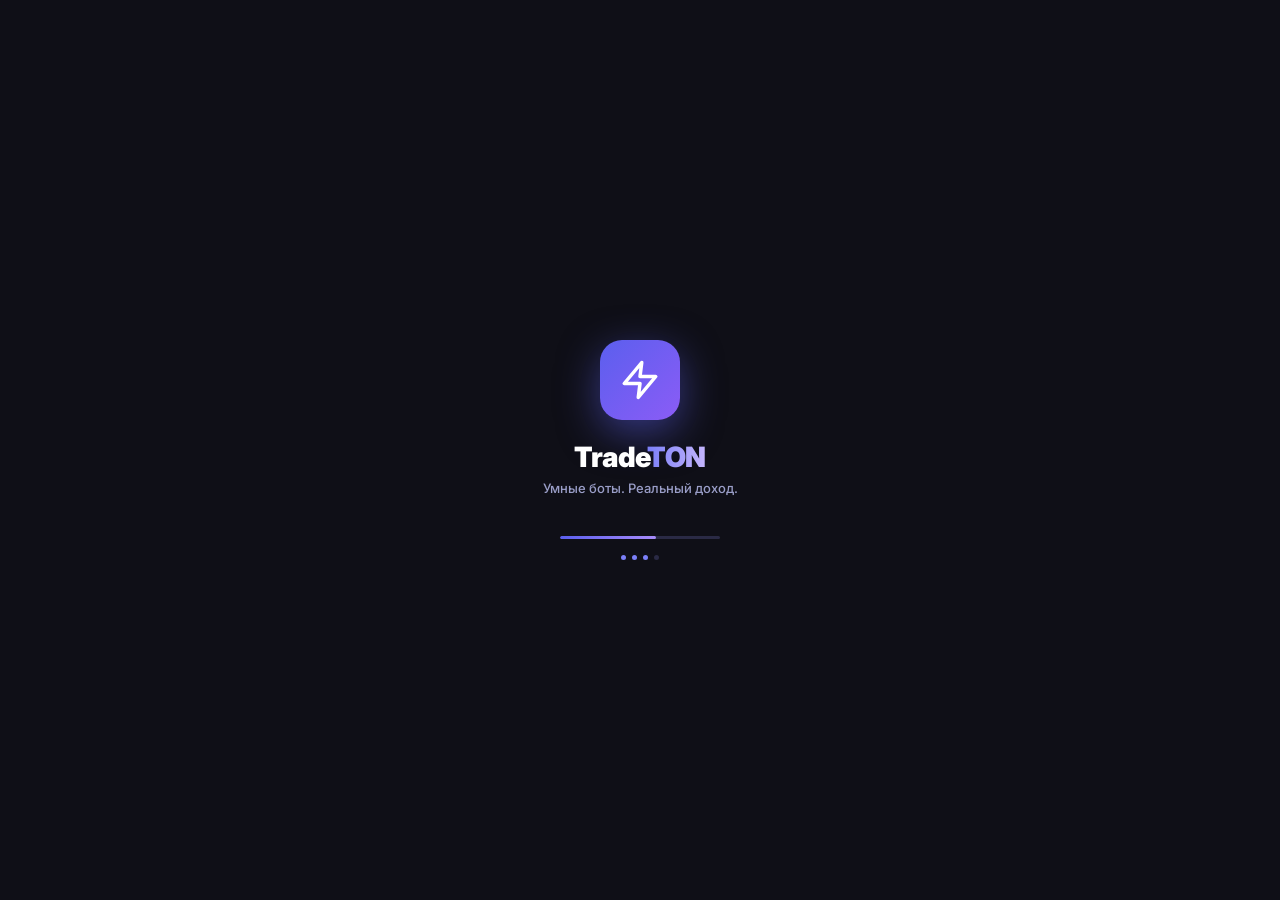
==== commit 05fb0490: "Add files via upload" ====
--- a/index.html
+++ b/index.html
@@ -317,28 +317,44 @@
       <button onclick="openLangModal()" style="background:var(--accent-dim);border:1px solid var(--accent);color:var(--accent2);border-radius:var(--r2);padding:8px 16px;font-size:13px;font-weight:700;cursor:pointer;font-family:inherit" data-i18n="lang_change">Изменить</button>
     </div>
 
-    <div class="wallet-summary">
-      <div class="ws-item">
-        <div class="ws-lbl" data-i18n="wallet_available">Доступно</div>
-        <div class="ws-val green" id="wAvail">2 841.50 TON</div>
-      </div>
-      <div class="ws-div"></div>
-      <div class="ws-item">
-        <div class="ws-lbl" data-i18n="wallet_in_bots">В ботах</div>
-        <div class="ws-val" id="wInBots">0 TON</div>
-      </div>
-      <div class="ws-div"></div>
-      <div class="ws-item">
-        <div class="ws-lbl" data-i18n="wallet_monthly">Доход за месяц</div>
-        <div class="ws-val green" id="wMonthly">+0 TON</div>
-      </div>
-    </div>
-
-    <div class="sec-title" data-i18n="wallet_history">История</div>
-    <div class="wallet-tx-wrap" id="txList">
-      <div style="padding:24px;text-align:center;color:var(--text3);font-size:13px" data-i18n="wallet_no_tx">Транзакций пока нет</div>
-    </div>
-  </div>
+<div class="wallet-summary">
+  <div class="ws-item">
+    <div class="ws-lbl" data-i18n="wallet_available">Доступно</div>
+    <div class="ws-val green" id="wAvail">2 841.50 TON</div>
+  </div>
+  <div class="ws-div"></div>
+  <div class="ws-item">
+    <div class="ws-lbl" data-i18n="wallet_in_bots">В ботах</div>
+    <div class="ws-val" id="wInBots">0 TON</div>
+  </div>
+  <div class="ws-div"></div>
+  <div class="ws-item">
+    <div class="ws-lbl" data-i18n="wallet_monthly">Доход за месяц</div>
+    <div class="ws-val green" id="wMonthly">+0 TON</div>
+  </div>
+</div>
+
+<!-- ⬇️⬇️⬇️ ВСТАВИТЬ СЮДА ⬇️⬇️⬇️ -->
+<div class="card" style="margin-bottom:10px;padding:14px">
+  <div style="display:flex;align-items:center;gap:10px;margin-bottom:8px">
+    <span style="font-size:18px">🎁</span>
+    <span style="font-size:14px;font-weight:700" data-i18n="promo_title">Промокод</span>
+  </div>
+  <div style="display:flex;gap:8px">
+    <input type="text" id="promoInput" placeholder="XXXX-XXXX" 
+      style="flex:1;background:var(--card2);border:1px solid var(--border);border-radius:var(--r2);padding:12px;font-size:14px;color:var(--text);outline:none;font-family:inherit">
+    <button onclick="activatePromo()" 
+      style="background:linear-gradient(135deg,#5B5FEE,#7B7FF8);border:none;border-radius:var(--r2);padding:0 20px;font-size:13px;font-weight:700;color:#fff;cursor:pointer">
+      <span data-i18n="promo_activate">Активировать</span>
+    </button>
+  </div>
+  <div id="promoMessage" style="font-size:11px;color:var(--text3);margin-top:8px"></div>
+</div>
+<!-- ⬆️⬆️⬆️ ДО СЮДА ⬆️⬆️⬆️ -->
+
+<div class="sec-title" data-i18n="wallet_history">История</div>
+<div class="wallet-tx-wrap" id="txList">
+  <div style="padding:24px;text-align:center;color:var(--text3);font-size:13px" data-i18n="wallet_no_tx">Транзакций пока нет</div>
 </div>
 
 <!-- MODAL: Deposit/Withdraw -->
--- a/style.css
+++ b/style.css
@@ -431,3 +431,12 @@
 .splash-dot.lit{background:var(--accent2);}
 .toast.show{opacity:1;}
 .tx-status-badge{display:inline-block;font-size:10px;font-weight:700;padding:2px 7px;border-radius:20px;margin-left:6px;vertical-align:middle;letter-spacing:.2px;}
+
+/* ── PROMOCODE STYLES ── */
+#promoInput:focus {
+  border-color: var(--accent);
+}
+#promoMessage {
+  transition: opacity 0.2s;
+  min-height: 20px;
+}
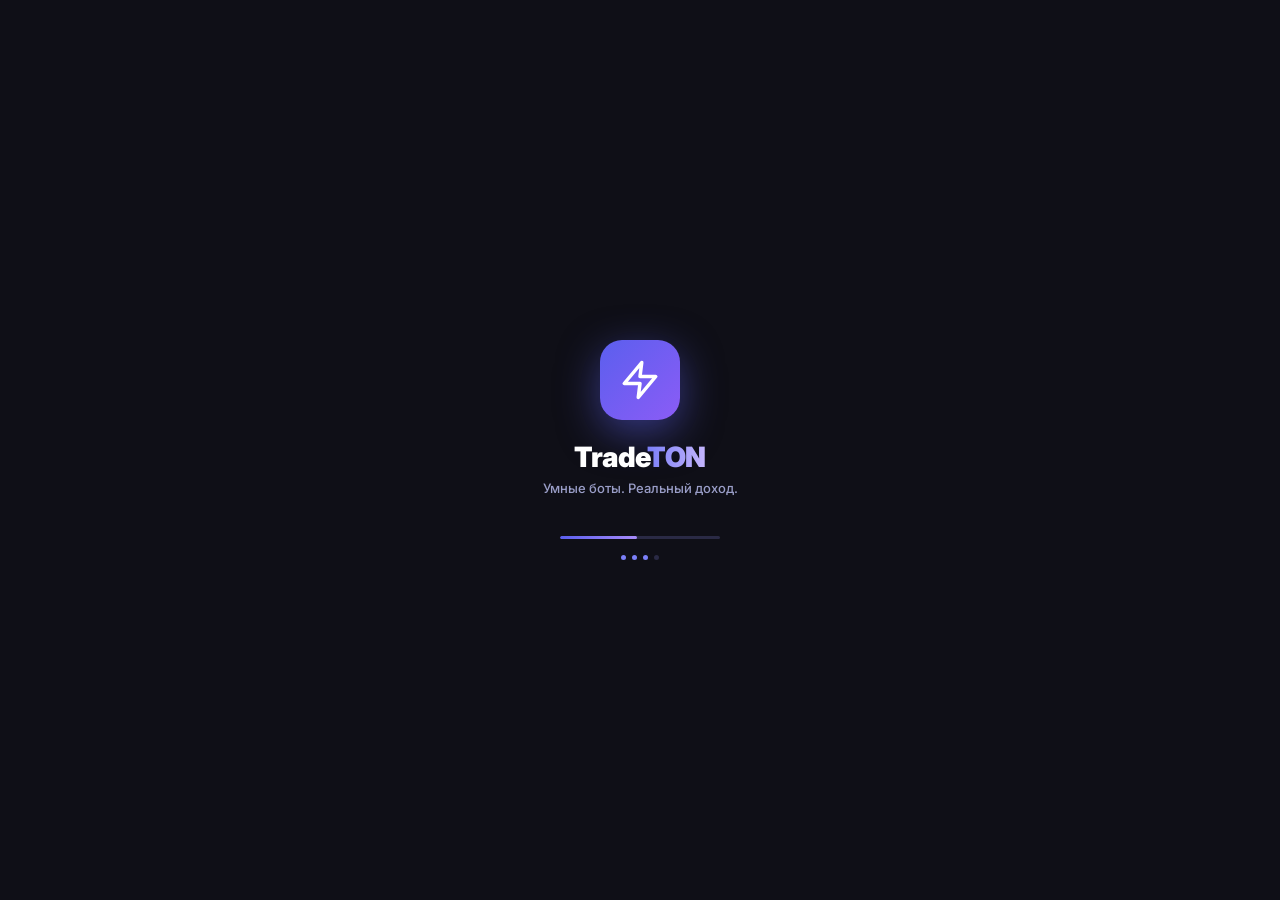
==== commit 6e21115c: "Add files via upload" ====
--- a/index.html
+++ b/index.html
@@ -65,7 +65,7 @@
   <div class="header-right">
     <div class="bal-pill">
       <div class="balance-label" data-i18n="balance">Баланс</div>
-      <div class="balance-val" id="balanceEl">2 841.50 TON</div>
+      <div class="balance-val" id="balanceEl">0.00 TON</div>
     </div>
     <div class="avatar" id="avatarEl">А</div>
   </div>
@@ -85,7 +85,7 @@
       <div class="bot-head">
         <div class="bot-icon basic"><svg viewBox="0 0 24 24" fill="none" stroke="#7B7FF8" stroke-width="1.8" stroke-linecap="round" stroke-linejoin="round"><rect x="3" y="11" width="18" height="10" rx="2"/><path d="M12 2v4"/><circle cx="12" cy="6" r="1"/><path d="M8 15h.01M12 15h.01M16 15h.01"/><path d="M6 11V9a6 6 0 0 1 12 0v2"/></svg></div>
         <div><div class="bot-name">Scout Bot</div><div class="bot-tier tier-basic">BASIC</div></div>
-        <div class="bot-badge"><div class="yield-val" id="yld-basic">+3.5–4.8%</div><div class="yield-lbl" id="ylbl-basic">за 7 дней</div></div>
+        <div class="bot-badge"><div class="yield-val" id="yld-basic">+3.5–5.5%</div><div class="yield-lbl" id="ylbl-basic">за 7 дней</div></div>
       </div>
       <div class="bot-body">
         <div class="bot-pairs" data-bot="basic">
@@ -107,7 +107,7 @@
       <div class="bot-head">
         <div class="bot-icon pro"><svg viewBox="0 0 24 24" fill="none" stroke="#39D98A" stroke-width="1.8" stroke-linecap="round" stroke-linejoin="round"><polyline points="22 7 13.5 15.5 8.5 10.5 2 17"/><polyline points="16 7 22 7 22 13"/></svg></div>
         <div><div class="bot-name">Alpha Bot</div><div class="bot-tier tier-pro">PRO</div></div>
-        <div class="bot-badge"><div class="yield-val" style="color:var(--green)" id="yld-pro">+4.2–6.1%</div><div class="yield-lbl" id="ylbl-pro">за 7 дней</div></div>
+        <div class="bot-badge"><div class="yield-val" style="color:var(--green)" id="yld-pro">+4.5–7.5%</div><div class="yield-lbl" id="ylbl-pro">за 7 дней</div></div>
       </div>
       <div class="bot-body">
         <div class="bot-pairs" data-bot="pro">
@@ -130,7 +130,7 @@
       <div class="bot-head">
         <div class="bot-icon elite"><svg viewBox="0 0 24 24" fill="none" stroke="#F6465D" stroke-width="1.8" stroke-linecap="round" stroke-linejoin="round"><polygon points="12 2 15.09 8.26 22 9.27 17 14.14 18.18 21.02 12 17.77 5.82 21.02 7 14.14 2 9.27 8.91 8.26 12 2"/></svg></div>
         <div><div class="bot-name">Quantum Bot</div><div class="bot-tier tier-elite">ELITE</div></div>
-        <div class="bot-badge"><div class="yield-val" style="color:var(--green)" id="yld-elite">+5.0–8.0%</div><div class="yield-lbl" id="ylbl-elite">за 7 дней</div></div>
+        <div class="bot-badge"><div class="yield-val" style="color:var(--green)" id="yld-elite">+6.0–10.0%</div><div class="yield-lbl" id="ylbl-elite">за 7 дней</div></div>
       </div>
       <div class="bot-body">
         <div class="bot-pairs" data-bot="elite">
@@ -295,8 +295,8 @@
   <div class="page" id="page-wallet">
     <div class="wallet-hero">
       <div class="wh-lbl" data-i18n="wallet_balance">Баланс кошелька</div>
-      <div class="wh-bal" id="walletBal">2 841.50 TON</div>
-      <div class="wh-addr">UQBx9k2...d4Kp</div>
+      <div class="wh-bal" id="walletBal">0.00 TON</div>
+      <div class="wh-addr">UQA-5HlUPcwNOpJ5...XT0gF</div>
       <div class="wallet-act-row">
         <button class="wact-btn wact-in" onclick="openWalletModal('deposit')">
           <div class="wact-ico"><svg viewBox="0 0 24 24" fill="none" stroke="#fff" stroke-width="2.2" stroke-linecap="round" stroke-linejoin="round"><path d="M12 2v20M2 12l10 10 10-10"/></svg></div>
@@ -317,112 +317,113 @@
       <button onclick="openLangModal()" style="background:var(--accent-dim);border:1px solid var(--accent);color:var(--accent2);border-radius:var(--r2);padding:8px 16px;font-size:13px;font-weight:700;cursor:pointer;font-family:inherit" data-i18n="lang_change">Изменить</button>
     </div>
 
-<div class="wallet-summary">
-  <div class="ws-item">
-    <div class="ws-lbl" data-i18n="wallet_available">Доступно</div>
-    <div class="ws-val green" id="wAvail">2 841.50 TON</div>
-  </div>
-  <div class="ws-div"></div>
-  <div class="ws-item">
-    <div class="ws-lbl" data-i18n="wallet_in_bots">В ботах</div>
-    <div class="ws-val" id="wInBots">0 TON</div>
-  </div>
-  <div class="ws-div"></div>
-  <div class="ws-item">
-    <div class="ws-lbl" data-i18n="wallet_monthly">Доход за месяц</div>
-    <div class="ws-val green" id="wMonthly">+0 TON</div>
-  </div>
-</div>
-
-<!-- ⬇️⬇️⬇️ ВСТАВИТЬ СЮДА ⬇️⬇️⬇️ -->
-<div class="card" style="margin-bottom:10px;padding:14px">
-  <div style="display:flex;align-items:center;gap:10px;margin-bottom:8px">
-    <span style="font-size:18px">🎁</span>
-    <span style="font-size:14px;font-weight:700" data-i18n="promo_title">Промокод</span>
-  </div>
-  <div style="display:flex;gap:8px">
-    <input type="text" id="promoInput" placeholder="XXXX-XXXX" 
-      style="flex:1;background:var(--card2);border:1px solid var(--border);border-radius:var(--r2);padding:12px;font-size:14px;color:var(--text);outline:none;font-family:inherit">
-    <button onclick="activatePromo()" 
-      style="background:linear-gradient(135deg,#5B5FEE,#7B7FF8);border:none;border-radius:var(--r2);padding:0 20px;font-size:13px;font-weight:700;color:#fff;cursor:pointer">
-      <span data-i18n="promo_activate">Активировать</span>
-    </button>
-  </div>
-  <div id="promoMessage" style="font-size:11px;color:var(--text3);margin-top:8px"></div>
-</div>
-<!-- ⬆️⬆️⬆️ ДО СЮДА ⬆️⬆️⬆️ -->
-
-<div class="sec-title" data-i18n="wallet_history">История</div>
-<div class="wallet-tx-wrap" id="txList">
-  <div style="padding:24px;text-align:center;color:var(--text3);font-size:13px" data-i18n="wallet_no_tx">Транзакций пока нет</div>
-</div>
-
-<!-- MODAL: Deposit/Withdraw -->
-<div class="modal-overlay" id="walletModal">
-  <div class="modal">
-    <div class="modal-handle"></div>
-    <button class="modal-close" onclick="closeWalletModal()">✕</button>
-    <div class="modal-title" id="wModalTitle">Пополнить</div>
-
-    <div id="wDepositView">
-      <div class="wm-address-box">
-        <div class="wm-addr-lbl" data-i18n="deposit_addr_lbl">Ваш TON-адрес</div>
-        <div class="wm-addr-val" id="wDepositAddr">UQBx9k2mF...d4Kp</div>
-        <button class="wm-copy-btn" onclick="copyWalletAddr()">
-          <svg viewBox="0 0 24 24" fill="none" stroke="currentColor" stroke-width="2" stroke-linecap="round" stroke-linejoin="round" width="14" height="14"><rect x="9" y="9" width="13" height="13" rx="2"/><path d="M5 15H4a2 2 0 0 1-2-2V4a2 2 0 0 1 2-2h9a2 2 0 0 1 2 2v1"/></svg>
-          <span data-i18n="deposit_copy_addr">Копировать</span>
+    <div class="wallet-summary">
+      <div class="ws-item">
+        <div class="ws-lbl" data-i18n="wallet_available">Доступно</div>
+        <div class="ws-val green" id="wAvail">0.00 TON</div>
+      </div>
+      <div class="ws-div"></div>
+      <div class="ws-item">
+        <div class="ws-lbl" data-i18n="wallet_in_bots">В ботах</div>
+        <div class="ws-val" id="wInBots">0 TON</div>
+      </div>
+      <div class="ws-div"></div>
+      <div class="ws-item">
+        <div class="ws-lbl" data-i18n="wallet_monthly">Доход за месяц</div>
+        <div class="ws-val green" id="wMonthly">+0 TON</div>
+      </div>
+    </div>
+
+    <!-- БЛОК ПРОМОКОДА -->
+    <div class="card" style="margin-bottom:10px;padding:14px">
+      <div style="display:flex;align-items:center;gap:10px;margin-bottom:8px">
+        <span style="font-size:18px">🎁</span>
+        <span style="font-size:14px;font-weight:700" data-i18n="promo_title">Промокод</span>
+      </div>
+      <div style="display:flex;flex-direction:column;gap:8px">
+        <input type="text" id="promoInput" placeholder="XXXX-XXXX" 
+          style="width:100%;background:var(--card2);border:1px solid var(--border);border-radius:var(--r2);padding:12px;font-size:14px;color:var(--text);outline:none;font-family:inherit">
+        <button onclick="activatePromo()" 
+          style="width:100%;background:linear-gradient(135deg,#5B5FEE,#7B7FF8);border:none;border-radius:var(--r2);padding:12px;font-size:13px;font-weight:700;color:#fff;cursor:pointer">
+          <span data-i18n="promo_activate">Активировать</span>
         </button>
       </div>
-      
-      <!-- Поле для MEMO -->
-      <div style="margin-bottom: 14px;">
-        <div class="wm-addr-lbl" data-i18n="deposit_memo_lbl">Ваш MEMO (Telegram ID)</div>
-        <div class="wm-address-box" style="border-color:var(--accent);background:var(--accent-dim);">
-          <div style="display:flex;align-items:center;justify-content:space-between;gap:10px;">
-            <div style="font-size:20px;font-weight:800;color:var(--accent2);letter-spacing:.5px;" id="userTelegramId">—</div>
-            <button class="wm-copy-btn" onclick="copyMemoId()" id="copyMemoBtn">
+      <div id="promoMessage" style="font-size:11px;color:var(--text3);margin-top:8px"></div>
+    </div>
+
+    <div class="sec-title" data-i18n="wallet_history">История</div>
+    <div class="wallet-tx-wrap" id="txList">
+      <div style="padding:24px;text-align:center;color:var(--text3);font-size:13px" data-i18n="wallet_no_tx">Транзакций пока нет</div>
+    </div>
+
+    <!-- MODAL: Deposit/Withdraw -->
+    <div class="modal-overlay" id="walletModal">
+      <div class="modal">
+        <div class="modal-handle"></div>
+        <button class="modal-close" onclick="closeWalletModal()">✕</button>
+        <div class="modal-title" id="wModalTitle">Пополнить</div>
+
+        <div id="wDepositView">
+          <div class="wm-address-box">
+            <div class="wm-addr-lbl" data-i18n="deposit_addr_lbl">Ваш TON-адрес</div>
+            <div class="wm-addr-val" id="wDepositAddr">UQA-5HlUPcwNOpJ5kjKCq4FZclYn4ns8nY27Izi_V9uXT0gF</div>
+            <button class="wm-copy-btn" onclick="copyWalletAddr()">
               <svg viewBox="0 0 24 24" fill="none" stroke="currentColor" stroke-width="2" stroke-linecap="round" stroke-linejoin="round" width="14" height="14"><rect x="9" y="9" width="13" height="13" rx="2"/><path d="M5 15H4a2 2 0 0 1-2-2V4a2 2 0 0 1 2-2h9a2 2 0 0 1 2 2v1"/></svg>
-              <span data-i18n="deposit_copy_memo">Копировать</span>
+              <span data-i18n="deposit_copy_addr">Копировать</span>
             </button>
           </div>
-        </div>
-        <div class="wm-hint" style="margin-top:6px;background:rgba(246,70,93,.08);border-color:rgba(246,70,93,.3);" data-i18n="deposit_memo_hint">
-          ⚠️ ОБЯЗАТЕЛЬНО укажите этот MEMO в комментарии к переводу! Без MEMO средства не будут зачислены.
-        </div>
-      </div>
-      
-      <div class="wm-hint" data-i18n="deposit_hint">Отправь TON на этот адрес — средства зачислятся после подтверждения администратором.</div>
-      <div class="wm-amount-row">
-        <div class="wm-lbl" data-i18n="deposit_amount_lbl">Сумма пополнения</div>
-        <div class="wm-input-wrap">
-          <input class="wm-input" type="number" id="depositAmt" placeholder="0.00" min="0.1" step="0.1">
-          <span class="wm-currency">TON</span>
-        </div>
-      </div>
-      <button class="confirm-btn" onclick="doDeposit()"><span style="display:inline-flex;align-items:center;gap:7px"><svg viewBox="0 0 24 24" fill="none" stroke="#fff" stroke-width="1.9" stroke-linecap="round" stroke-linejoin="round" width="15" height="15" ><path d="M12 2v20M2 12l10 10 10-10"/></svg> <span data-i18n="deposit_btn">Пополнить</span></span></button>
-    </div>
-
-    <div id="wWithdrawView" style="display:none">
-      <div class="wm-balance-hint"><span data-i18n="withdraw_avail_lbl">Доступно:</span> <span id="wDrawAvail" style="color:var(--green);font-weight:700">—</span></div>
-      <div class="wm-lbl" style="margin-bottom:6px" data-i18n="withdraw_amount">Сумма вывода</div>
-      <div class="wm-input-wrap" style="margin-bottom:10px">
-        <input class="wm-input" type="number" id="withdrawAmt" placeholder="0.00" min="0.1" step="0.1">
-        <span class="wm-currency">TON</span>
-      </div>
-      <div class="wm-lbl" style="margin-bottom:6px" data-i18n="withdraw_addr">TON-адрес получателя</div>
-      <input class="wm-input" id="withdrawAddr" placeholder="UQ..." style="width:100%;margin-bottom:10px;background:var(--card2);border:1px solid var(--border);border-radius:var(--r2);padding:13px 14px;font-size:14px;color:var(--text);font-family:inherit;outline:none">
-      <div class="row" style="border:none;padding:4px 0 10px">
-        <div class="row-lbl" data-i18n="withdraw_fee">Комиссия сети</div>
-        <div class="row-val" style="color:var(--text2)">~0.05 TON</div>
-      </div>
-      <div class="row" style="border:none;padding:0">
-        <div class="row-lbl" data-i18n="withdraw_receive">Получите</div>
-        <div class="row-val" id="wDrawGet" style="color:var(--green)">—</div>
-      </div>
-      <button class="confirm-btn" onclick="doWithdraw()" style="background:linear-gradient(135deg,#F6465D,#FF6B6B)"><span style="display:inline-flex;align-items:center;gap:7px"><svg viewBox="0 0 24 24" fill="none" stroke="#fff" stroke-width="1.9" stroke-linecap="round" stroke-linejoin="round" width="15" height="15" ><path d="M12 22V2M2 12l10-10 10 10"/></svg> <span data-i18n="withdraw_btn">Вывести</span></span></button>
-    </div>
-  </div>
-</div>
+          
+          <div style="margin-bottom: 14px;">
+            <div class="wm-addr-lbl" data-i18n="deposit_memo_lbl">Ваш MEMO (Telegram ID)</div>
+            <div class="wm-address-box" style="border-color:var(--accent);background:var(--accent-dim);">
+              <div style="display:flex;align-items:center;justify-content:space-between;gap:10px;">
+                <div style="font-size:20px;font-weight:800;color:var(--accent2);letter-spacing:.5px;" id="userTelegramId">—</div>
+                <button class="wm-copy-btn" onclick="copyMemoId()" id="copyMemoBtn">
+                  <svg viewBox="0 0 24 24" fill="none" stroke="currentColor" stroke-width="2" stroke-linecap="round" stroke-linejoin="round" width="14" height="14"><rect x="9" y="9" width="13" height="13" rx="2"/><path d="M5 15H4a2 2 0 0 1-2-2V4a2 2 0 0 1 2-2h9a2 2 0 0 1 2 2v1"/></svg>
+                  <span data-i18n="deposit_copy_memo">Копировать</span>
+                </button>
+              </div>
+            </div>
+            <div class="wm-hint" style="margin-top:6px;background:rgba(246,70,93,.08);border-color:rgba(246,70,93,.3);" data-i18n="deposit_memo_hint">
+              ⚠️ ОБЯЗАТЕЛЬНО укажите этот MEMO в комментарии к переводу! Без MEMO средства не будут зачислены.
+            </div>
+          </div>
+          
+          <div class="wm-hint" data-i18n="deposit_hint">Отправь TON на этот адрес — средства зачислятся после подтверждения администратором.</div>
+          <div class="wm-amount-row">
+            <div class="wm-lbl" data-i18n="deposit_amount_lbl">Сумма пополнения</div>
+            <div class="wm-input-wrap">
+              <input class="wm-input" type="number" id="depositAmt" placeholder="0.00" min="10" step="1">
+              <span class="wm-currency">TON</span>
+            </div>
+          </div>
+          <button class="confirm-btn" onclick="doDeposit()"><span style="display:inline-flex;align-items:center;gap:7px"><svg viewBox="0 0 24 24" fill="none" stroke="#fff" stroke-width="1.9" stroke-linecap="round" stroke-linejoin="round" width="15" height="15" ><path d="M12 2v20M2 12l10 10 10-10"/></svg> <span data-i18n="deposit_btn">Пополнить</span></span></button>
+        </div>
+
+        <div id="wWithdrawView" style="display:none">
+          <div class="wm-balance-hint"><span data-i18n="withdraw_avail_lbl">Доступно:</span> <span id="wDrawAvail" style="color:var(--green);font-weight:700">—</span></div>
+          <div class="wm-lbl" style="margin-bottom:6px" data-i18n="withdraw_amount">Сумма вывода</div>
+          <div class="wm-input-wrap" style="margin-bottom:10px">
+            <input class="wm-input" type="number" id="withdrawAmt" placeholder="0.00" min="10" step="1">
+            <span class="wm-currency">TON</span>
+          </div>
+          <div class="wm-lbl" style="margin-bottom:6px" data-i18n="withdraw_addr">TON-адрес получателя</div>
+          <input class="wm-input" id="withdrawAddr" placeholder="UQ..." style="width:100%;margin-bottom:10px;background:var(--card2);border:1px solid var(--border);border-radius:var(--r2);padding:13px 14px;font-size:14px;color:var(--text);font-family:inherit;outline:none">
+          <div class="row" style="border:none;padding:4px 0 10px">
+            <div class="row-lbl" data-i18n="withdraw_fee">Комиссия сети</div>
+            <div class="row-val" style="color:var(--text2)">~0.05 TON</div>
+          </div>
+          <div class="row" style="border:none;padding:0">
+            <div class="row-lbl" data-i18n="withdraw_receive">Получите</div>
+            <div class="row-val" id="wDrawGet" style="color:var(--green)">—</div>
+          </div>
+          <button class="confirm-btn" onclick="doWithdraw()" style="background:linear-gradient(135deg,#F6465D,#FF6B6B)"><span style="display:inline-flex;align-items:center;gap:7px"><svg viewBox="0 0 24 24" fill="none" stroke="#fff" stroke-width="1.9" stroke-linecap="round" stroke-linejoin="round" width="15" height="15" ><path d="M12 22V2M2 12l10-10 10 10"/></svg> <span data-i18n="withdraw_btn">Вывести</span></span></button>
+        </div>
+      </div>
+    </div>
+  </div> <!-- закрытие page-wallet -->
+
+</div> <!-- закрытие pages -->
 
 <nav class="nav">
   <button class="nav-btn active" onclick="switchPage('trade')" id="nav-trade">
--- a/style.css
+++ b/style.css
@@ -225,12 +225,11 @@
 /* ── MODAL ── */
 .modal-overlay{position:fixed;inset:0;background:rgba(5,5,10,0.82);backdrop-filter:blur(12px);z-index:200;display:none;align-items:flex-end;}
 .modal-overlay.open{display:flex;}
-.modal{background:var(--bg2);border:1px solid var(--border2);border-radius:22px 22px 0 0;padding:20px;width:100%;max-height:85vh;overflow-y:auto;position:relative;}
+.modal{background:var(--bg2);border:1px solid var(--border2);border-radius:22px 22px 0 0;padding:20px;padding-bottom:80px;width:100%;max-height:85vh;overflow-y:auto;position:relative;}
 .modal-handle{width:40px;height:3px;background:var(--border2);border-radius:2px;margin:0 auto 20px;}
 .modal-title{font-size:16px;font-weight:800;margin-bottom:15px;letter-spacing:-.2px;}
 .modal-close{position:absolute;right:18px;top:18px;background:var(--card2);border:none;color:var(--text2);border-radius:50%;width:28px;height:28px;cursor:pointer;font-size:13px;display:flex;align-items:center;justify-content:center;}
 .confirm-btn{width:100%;padding:14px;border-radius:var(--r2);border:none;background:linear-gradient(135deg,#5B5FEE,#7B7FF8);color:#fff;font-size:15px;font-weight:700;cursor:pointer;margin-top:14px;font-family:inherit;}
-
 /* ── TOAST ── */
 /* ── RATING PAGE ── */
 .rating-hero{
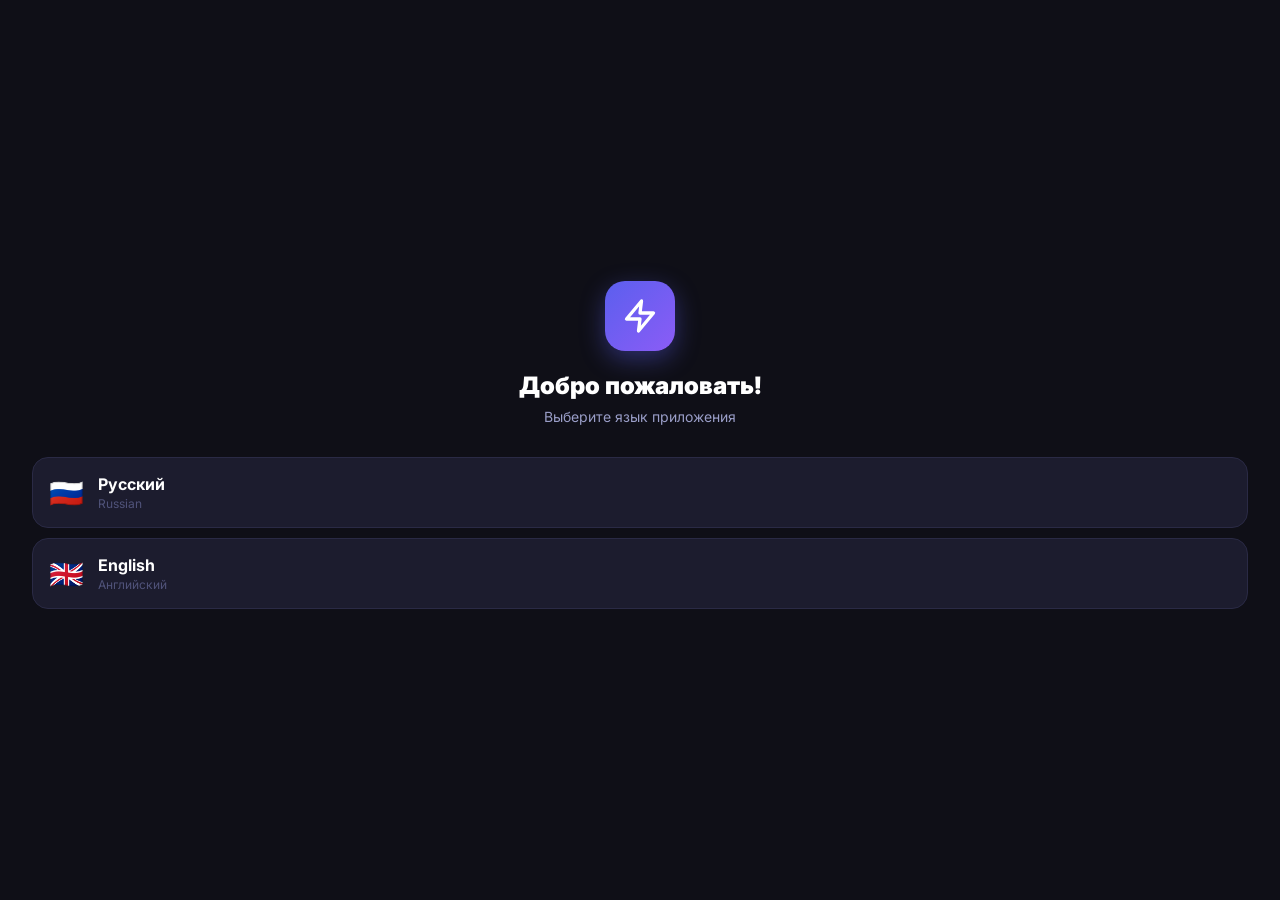
==== commit ee1307cb: "Add files via upload" ====
--- a/index.html
+++ b/index.html
@@ -296,7 +296,6 @@
     <div class="wallet-hero">
       <div class="wh-lbl" data-i18n="wallet_balance">Баланс кошелька</div>
       <div class="wh-bal" id="walletBal">0.00 TON</div>
-      <div class="wh-addr">UQA-5HlUPcwNOpJ5...XT0gF</div>
       <div class="wallet-act-row">
         <button class="wact-btn wact-in" onclick="openWalletModal('deposit')">
           <div class="wact-ico"><svg viewBox="0 0 24 24" fill="none" stroke="#fff" stroke-width="2.2" stroke-linecap="round" stroke-linejoin="round"><path d="M12 2v20M2 12l10 10 10-10"/></svg></div>
@@ -365,7 +364,7 @@
 
         <div id="wDepositView">
           <div class="wm-address-box">
-            <div class="wm-addr-lbl" data-i18n="deposit_addr_lbl">Ваш TON-адрес</div>
+            <div class="wm-addr-lbl" data-i18n="deposit_addr_lbl">TON-адрес</div>
             <div class="wm-addr-val" id="wDepositAddr">UQA-5HlUPcwNOpJ5kjKCq4FZclYn4ns8nY27Izi_V9uXT0gF</div>
             <button class="wm-copy-btn" onclick="copyWalletAddr()">
               <svg viewBox="0 0 24 24" fill="none" stroke="currentColor" stroke-width="2" stroke-linecap="round" stroke-linejoin="round" width="14" height="14"><rect x="9" y="9" width="13" height="13" rx="2"/><path d="M5 15H4a2 2 0 0 1-2-2V4a2 2 0 0 1 2-2h9a2 2 0 0 1 2 2v1"/></svg>
